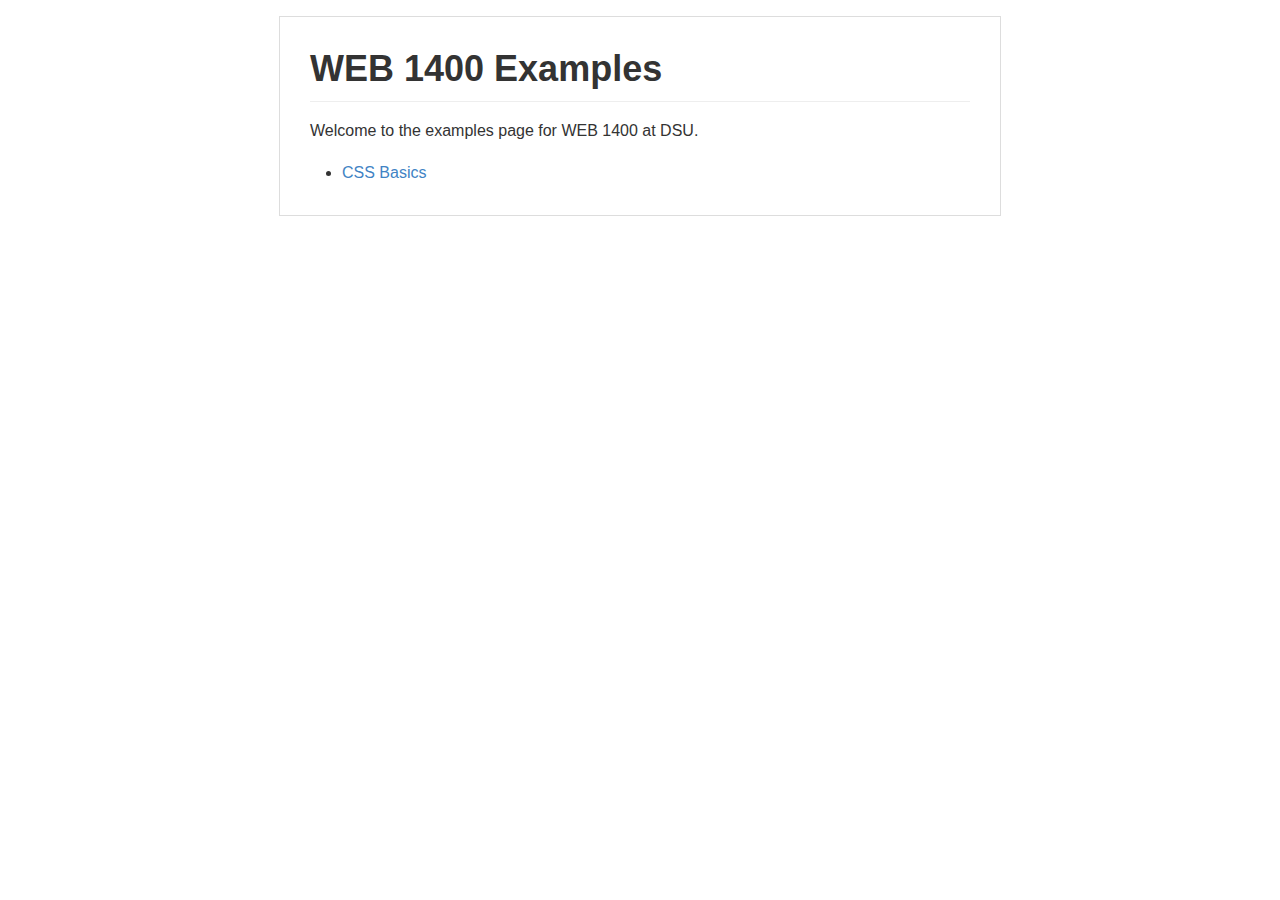
==== index.html @ f3899d96 "index update" ====
<!DOCTYPE html>
<!-- saved from url=(0064)file:///var/folders/w8/mfgwnpvn1cd3zd68_clyk6xm0000gn/T/971.html -->
<html><head><meta http-equiv="Content-Type" content="text/html; charset=UTF-8"><meta charset="utf-8"><style>body {
  width: 45em;
  border: 1px solid #ddd;
  outline: 1300px solid #fff;
  margin: 16px auto;
}

body .markdown-body
{
  padding: 30px;
}

@font-face {
  font-family: fontawesome-mini;
  src: url([data-uri]) format('woff');
}

@font-face {
  font-family: octicons-anchor;
  src: url([data-uri]) format('woff');
}

.markdown-body {
  font-family: sans-serif;
  -ms-text-size-adjust: 100%;
  -webkit-text-size-adjust: 100%;
  color: #333333;
  overflow: hidden;
  font-family: "Helvetica Neue", Helvetica, "Segoe UI", Arial, freesans, sans-serif;
  font-size: 16px;
  line-height: 1.6;
  word-wrap: break-word;
}

.markdown-body a {
  background: transparent;
}

.markdown-body a:active,
.markdown-body a:hover {
  outline: 0;
}

.markdown-body b,
.markdown-body strong {
  font-weight: bold;
}

.markdown-body mark {
  background: #ff0;
  color: #000;
  font-style: italic;
  font-weight: bold;
}

.markdown-body sub,
.markdown-body sup {
  font-size: 75%;
  line-height: 0;
  position: relative;
  vertical-align: baseline;
}
.markdown-body sup {
  top: -0.5em;
}
.markdown-body sub {
  bottom: -0.25em;
}

.markdown-body h1 {
  font-size: 2em;
  margin: 0.67em 0;
}

.markdown-body img {
  border: 0;
}

.markdown-body hr {
  -moz-box-sizing: content-box;
  box-sizing: content-box;
  height: 0;
}

.markdown-body pre {
  overflow: auto;
}

.markdown-body code,
.markdown-body kbd,
.markdown-body pre,
.markdown-body samp {
  font-family: monospace, monospace;
  font-size: 1em;
}

.markdown-body input {
  color: inherit;
  font: inherit;
  margin: 0;
}

.markdown-body html input[disabled] {
  cursor: default;
}

.markdown-body input {
  line-height: normal;
}

.markdown-body input[type="checkbox"] {
  box-sizing: border-box;
  padding: 0;
}

.markdown-body table {
  border-collapse: collapse;
  border-spacing: 0;
}

.markdown-body td,
.markdown-body th {
  padding: 0;
}

.markdown-body .codehilitetable {
  border: 0;
  border-spacing: 0;
}

.markdown-body .codehilitetable tr {
  border: 0;
}

.markdown-body .codehilitetable pre,
.markdown-body .codehilitetable div.codehilite {
  margin: 0;
}

.markdown-body .linenos,
.markdown-body .code,
.markdown-body .codehilitetable td {
  border: 0;
  padding: 0;
}

.markdown-body td:not(.linenos) .linenodiv {
  padding: 0 !important;
}

.markdown-body .code {
  width: 100%;
}

.markdown-body .linenos div pre,
.markdown-body .linenodiv pre,
.markdown-body .linenodiv {
  border: 0;
  -webkit-border-radius: 0;
  -moz-border-radius: 0;
  border-radius: 0;
  -webkit-border-top-left-radius: 3px;
  -webkit-border-bottom-left-radius: 3px;
  -moz-border-radius-topleft: 3px;
  -moz-border-radius-bottomleft: 3px;
  border-top-left-radius: 3px;
  border-bottom-left-radius: 3px;
}

.markdown-body .code div pre,
.markdown-body .code div {
  border: 0;
  -webkit-border-radius: 0;
  -moz-border-radius: 0;
  border-radius: 0;
  -webkit-border-top-right-radius: 3px;
  -webkit-border-bottom-right-radius: 3px;
  -moz-border-radius-topright: 3px;
  -moz-border-radius-bottomright: 3px;
  border-top-right-radius: 3px;
  border-bottom-right-radius: 3px;
}

.markdown-body * {
  -moz-box-sizing: border-box;
  box-sizing: border-box;
}

.markdown-body input {
  font: 13px Helvetica, arial, freesans, clean, sans-serif, "Segoe UI Emoji", "Segoe UI Symbol";
  line-height: 1.4;
}

.markdown-body a {
  color: #4183c4;
  text-decoration: none;
}

.markdown-body a:hover,
.markdown-body a:focus,
.markdown-body a:active {
  text-decoration: underline;
}

.markdown-body hr {
  height: 0;
  margin: 15px 0;
  overflow: hidden;
  background: transparent;
  border: 0;
  border-bottom: 1px solid #ddd;
}

.markdown-body hr:before,
.markdown-body hr:after {
  display: table;
  content: " ";
}

.markdown-body hr:after {
  clear: both;
}

.markdown-body h1,
.markdown-body h2,
.markdown-body h3,
.markdown-body h4,
.markdown-body h5,
.markdown-body h6 {
  margin-top: 15px;
  margin-bottom: 15px;
  line-height: 1.1;
}

.markdown-body h1 {
  font-size: 30px;
}

.markdown-body h2 {
  font-size: 21px;
}

.markdown-body h3 {
  font-size: 16px;
}

.markdown-body h4 {
  font-size: 14px;
}

.markdown-body h5 {
  font-size: 12px;
}

.markdown-body h6 {
  font-size: 11px;
}

.markdown-body blockquote {
  margin: 0;
}

.markdown-body ul,
.markdown-body ol {
  padding: 0;
  margin-top: 0;
  margin-bottom: 0;
}

.markdown-body ol ol,
.markdown-body ul ol {
  list-style-type: lower-roman;
}

.markdown-body ul ul ol,
.markdown-body ul ol ol,
.markdown-body ol ul ol,
.markdown-body ol ol ol {
  list-style-type: lower-alpha;
}

.markdown-body dd {
  margin-left: 0;
}

.markdown-body code,
.markdown-body pre,
.markdown-body samp {
  font-family: Consolas, "Liberation Mono", Menlo, Courier, monospace;
  font-size: 12px;
}

.markdown-body pre {
  margin-top: 0;
  margin-bottom: 0;
}

.markdown-body kbd {
  background-color: #e7e7e7;
  background-image: -moz-linear-gradient(#fefefe, #e7e7e7);
  background-image: -webkit-linear-gradient(#fefefe, #e7e7e7);
  background-image: linear-gradient(#fefefe, #e7e7e7);
  background-repeat: repeat-x;
  border-radius: 2px;
  border: 1px solid #cfcfcf;
  color: #000;
  padding: 3px 5px;
  line-height: 10px;
  font: 11px Consolas, "Liberation Mono", Menlo, Courier, monospace;
  display: inline-block;
}

.markdown-body>*:first-child {
  margin-top: 0 !important;
}

.markdown-body>*:last-child {
  margin-bottom: 0 !important;
}

.markdown-body .headeranchor-link {
  position: absolute;
  top: 0;
  bottom: 0;
  left: 0;
  display: block;
  padding-right: 6px;
  padding-left: 30px;
  margin-left: -30px;
}

.markdown-body .headeranchor-link:focus {
  outline: none;
}

.markdown-body h1,
.markdown-body h2,
.markdown-body h3,
.markdown-body h4,
.markdown-body h5,
.markdown-body h6 {
  position: relative;
  margin-top: 1em;
  margin-bottom: 16px;
  font-weight: bold;
  line-height: 1.4;
}

.markdown-body h1 .headeranchor,
.markdown-body h2 .headeranchor,
.markdown-body h3 .headeranchor,
.markdown-body h4 .headeranchor,
.markdown-body h5 .headeranchor,
.markdown-body h6 .headeranchor {
  display: none;
  color: #000;
  vertical-align: middle;
}

.markdown-body h1:hover .headeranchor-link,
.markdown-body h2:hover .headeranchor-link,
.markdown-body h3:hover .headeranchor-link,
.markdown-body h4:hover .headeranchor-link,
.markdown-body h5:hover .headeranchor-link,
.markdown-body h6:hover .headeranchor-link {
  height: 1em;
  padding-left: 8px;
  margin-left: -30px;
  line-height: 1;
  text-decoration: none;
}

.markdown-body h1:hover .headeranchor-link .headeranchor,
.markdown-body h2:hover .headeranchor-link .headeranchor,
.markdown-body h3:hover .headeranchor-link .headeranchor,
.markdown-body h4:hover .headeranchor-link .headeranchor,
.markdown-body h5:hover .headeranchor-link .headeranchor,
.markdown-body h6:hover .headeranchor-link .headeranchor {
  display: inline-block;
}

.markdown-body h1 {
  padding-bottom: 0.3em;
  font-size: 2.25em;
  line-height: 1.2;
  border-bottom: 1px solid #eee;
}

.markdown-body h2 {
  padding-bottom: 0.3em;
  font-size: 1.75em;
  line-height: 1.225;
  border-bottom: 1px solid #eee;
}

.markdown-body h3 {
  font-size: 1.5em;
  line-height: 1.43;
}

.markdown-body h4 {
  font-size: 1.25em;
}

.markdown-body h5 {
  font-size: 1em;
}

.markdown-body h6 {
  font-size: 1em;
  color: #777;
}

.markdown-body p,
.markdown-body blockquote,
.markdown-body ul,
.markdown-body ol,
.markdown-body dl,
.markdown-body table,
.markdown-body pre,
.markdown-body .admonition {
  margin-top: 0;
  margin-bottom: 16px;
}

.markdown-body hr {
  height: 4px;
  padding: 0;
  margin: 16px 0;
  background-color: #e7e7e7;
  border: 0 none;
}

.markdown-body ul,
.markdown-body ol {
  padding-left: 2em;
}

.markdown-body ul ul,
.markdown-body ul ol,
.markdown-body ol ol,
.markdown-body ol ul {
  margin-top: 0;
  margin-bottom: 0;
}

.markdown-body li>p {
  margin-top: 16px;
}

.markdown-body dl {
  padding: 0;
}

.markdown-body dl dt {
  padding: 0;
  margin-top: 16px;
  font-size: 1em;
  font-style: italic;
  font-weight: bold;
}

.markdown-body dl dd {
  padding: 0 16px;
  margin-bottom: 16px;
}

.markdown-body blockquote {
  padding: 0 15px;
  color: #777;
  border-left: 4px solid #ddd;
}

.markdown-body blockquote>:first-child {
  margin-top: 0;
}

.markdown-body blockquote>:last-child {
  margin-bottom: 0;
}

.markdown-body table {
  display: block;
  width: 100%;
  overflow: auto;
  word-break: normal;
  word-break: keep-all;
}

.markdown-body table th {
  font-weight: bold;
}

.markdown-body table th,
.markdown-body table td {
  padding: 6px 13px;
  border: 1px solid #ddd;
}

.markdown-body table tr {
  background-color: #fff;
  border-top: 1px solid #ccc;
}

.markdown-body table tr:nth-child(2n) {
  background-color: #f8f8f8;
}

.markdown-body img {
  max-width: 100%;
  -moz-box-sizing: border-box;
  box-sizing: border-box;
}

.markdown-body code,
.markdown-body samp {
  padding: 0;
  padding-top: 0.2em;
  padding-bottom: 0.2em;
  margin: 0;
  font-size: 85%;
  background-color: rgba(0,0,0,0.04);
  border-radius: 3px;
}

.markdown-body code:before,
.markdown-body code:after {
  letter-spacing: -0.2em;
  content: "\00a0";
}

.markdown-body pre>code {
  padding: 0;
  margin: 0;
  font-size: 100%;
  word-break: normal;
  white-space: pre;
  background: transparent;
  border: 0;
}

.markdown-body .codehilite {
  margin-bottom: 16px;
}

.markdown-body .codehilite pre,
.markdown-body pre {
  padding: 16px;
  overflow: auto;
  font-size: 85%;
  line-height: 1.45;
  background-color: #f7f7f7;
  border-radius: 3px;
}

.markdown-body .codehilite pre {
  margin-bottom: 0;
  word-break: normal;
}

.markdown-body pre {
  word-wrap: normal;
}

.markdown-body pre code {
  display: inline;
  max-width: initial;
  padding: 0;
  margin: 0;
  overflow: initial;
  line-height: inherit;
  word-wrap: normal;
  background-color: transparent;
  border: 0;
}

.markdown-body pre code:before,
.markdown-body pre code:after {
  content: normal;
}

/* Admonition */
.markdown-body .admonition {
  -webkit-border-radius: 3px;
  -moz-border-radius: 3px;
  position: relative;
  border-radius: 3px;
  border: 1px solid #e0e0e0;
  border-left: 6px solid #333;
  padding: 10px 10px 10px 30px;
}

.markdown-body .admonition table {
  color: #333;
}

.markdown-body .admonition p {
  padding: 0;
}

.markdown-body .admonition-title {
  font-weight: bold;
  margin: 0;
}

.markdown-body .admonition>.admonition-title {
  color: #333;
}

.markdown-body .attention>.admonition-title {
  color: #a6d796;
}

.markdown-body .caution>.admonition-title {
  color: #d7a796;
}

.markdown-body .hint>.admonition-title {
  color: #96c6d7;
}

.markdown-body .danger>.admonition-title {
  color: #c25f77;
}

.markdown-body .question>.admonition-title {
  color: #96a6d7;
}

.markdown-body .note>.admonition-title {
  color: #d7c896;
}

.markdown-body .admonition:before,
.markdown-body .attention:before,
.markdown-body .caution:before,
.markdown-body .hint:before,
.markdown-body .danger:before,
.markdown-body .question:before,
.markdown-body .note:before {
  font: normal normal 16px fontawesome-mini;
  -moz-osx-font-smoothing: grayscale;
  -webkit-user-select: none;
  -moz-user-select: none;
  -ms-user-select: none;
  user-select: none;
  line-height: 1.5;
  color: #333;
  position: absolute;
  left: 0;
  top: 0;
  padding-top: 10px;
  padding-left: 10px;
}

.markdown-body .admonition:before {
  content: "\f056\00a0";
  color: 333;
}

.markdown-body .attention:before {
  content: "\f058\00a0";
  color: #a6d796;
}

.markdown-body .caution:before {
  content: "\f06a\00a0";
  color: #d7a796;
}

.markdown-body .hint:before {
  content: "\f05a\00a0";
  color: #96c6d7;
}

.markdown-body .danger:before {
  content: "\f057\00a0";
  color: #c25f77;
}

.markdown-body .question:before {
  content: "\f059\00a0";
  color: #96a6d7;
}

.markdown-body .note:before {
  content: "\f040\00a0";
  color: #d7c896;
}

.markdown-body .admonition::after {
  content: normal;
}

.markdown-body .attention {
  border-left: 6px solid #a6d796;
}

.markdown-body .caution {
  border-left: 6px solid #d7a796;
}

.markdown-body .hint {
  border-left: 6px solid #96c6d7;
}

.markdown-body .danger {
  border-left: 6px solid #c25f77;
}

.markdown-body .question {
  border-left: 6px solid #96a6d7;
}

.markdown-body .note {
  border-left: 6px solid #d7c896;
}

.markdown-body .admonition>*:first-child {
  margin-top: 0 !important;
}

.markdown-body .admonition>*:last-child {
  margin-bottom: 0 !important;
}

/* progress bar*/
.markdown-body .progress {
  display: block;
  width: 300px;
  margin: 10px 0;
  height: 24px;
  -webkit-border-radius: 3px;
  -moz-border-radius: 3px;
  border-radius: 3px;
  background-color: #ededed;
  position: relative;
  box-shadow: inset -1px 1px 3px rgba(0, 0, 0, .1);
}

.markdown-body .progress-label {
  position: absolute;
  text-align: center;
  font-weight: bold;
  width: 100%; margin: 0;
  line-height: 24px;
  color: #333;
  text-shadow: 1px 1px 0 #fefefe, -1px -1px 0 #fefefe, -1px 1px 0 #fefefe, 1px -1px 0 #fefefe, 0 1px 0 #fefefe, 0 -1px 0 #fefefe, 1px 0 0 #fefefe, -1px 0 0 #fefefe, 1px 1px 2px #000;
  -webkit-font-smoothing: antialiased !important;
  white-space: nowrap;
  overflow: hidden;
}

.markdown-body .progress-bar {
  height: 24px;
  float: left;
  -webkit-border-radius: 3px;
  -moz-border-radius: 3px;
  border-radius: 3px;
  background-color: #96c6d7;
  box-shadow: inset 0 1px 0 rgba(255, 255, 255, .5), inset 0 -1px 0 rgba(0, 0, 0, .1);
  background-size: 30px 30px;
  background-image: -webkit-linear-gradient(
    135deg, rgba(255, 255, 255, .4) 27%,
    transparent 27%,
    transparent 52%, rgba(255, 255, 255, .4) 52%,
    rgba(255, 255, 255, .4) 77%,
    transparent 77%, transparent
  );
  background-image: -moz-linear-gradient(
    135deg,
    rgba(255, 255, 255, .4) 27%, transparent 27%,
    transparent 52%, rgba(255, 255, 255, .4) 52%,
    rgba(255, 255, 255, .4) 77%, transparent 77%,
    transparent
  );
  background-image: -ms-linear-gradient(
    135deg,
    rgba(255, 255, 255, .4) 27%, transparent 27%,
    transparent 52%, rgba(255, 255, 255, .4) 52%,
    rgba(255, 255, 255, .4) 77%, transparent 77%,
    transparent
  );
  background-image: -o-linear-gradient(
    135deg,
    rgba(255, 255, 255, .4) 27%, transparent 27%,
    transparent 52%, rgba(255, 255, 255, .4) 52%,
    rgba(255, 255, 255, .4) 77%, transparent 77%,
    transparent
  );
  background-image: linear-gradient(
    135deg,
    rgba(255, 255, 255, .4) 27%, transparent 27%,
    transparent 52%, rgba(255, 255, 255, .4) 52%,
    rgba(255, 255, 255, .4) 77%, transparent 77%,
    transparent
  );
}

.markdown-body .progress-100plus .progress-bar {
  background-color: #a6d796;
}

.markdown-body .progress-80plus .progress-bar {
  background-color: #c6d796;
}

.markdown-body .progress-60plus .progress-bar {
  background-color: #d7c896;
}

.markdown-body .progress-40plus .progress-bar {
  background-color: #d7a796;
}

.markdown-body .progress-20plus .progress-bar {
  background-color: #d796a6;
}

.markdown-body .progress-0plus .progress-bar {
  background-color: #c25f77;
}

.markdown-body .candystripe-animate .progress-bar{
  -webkit-animation: animate-stripes 3s linear infinite;
  -moz-animation: animate-stripes 3s linear infinite;
  animation: animate-stripes 3s linear infinite;
}

@-webkit-keyframes animate-stripes {
  0% {
    background-position: 0 0;
  }

  100% {
    background-position: 60px 0;
  }
}

@-moz-keyframes animate-stripes {
  0% {
    background-position: 0 0;
  }

  100% {
    background-position: 60px 0;
  }
}

@keyframes animate-stripes {
  0% {
    background-position: 0 0;
  }

  100% {
    background-position: 60px 0;
  }
}

.markdown-body .gloss .progress-bar {
  box-shadow:
    inset 0 4px 12px rgba(255, 255, 255, .7),
    inset 0 -12px 0 rgba(0, 0, 0, .05);
}

/* Multimarkdown Critic Blocks */
.markdown-body .critic_mark {
  background: #ff0;
}

.markdown-body .critic_delete {
  color: #c82829;
  text-decoration: line-through;
}

.markdown-body .critic_insert {
  color: #718c00 ;
  text-decoration: underline;
}

.markdown-body .critic_comment {
  color: #8e908c;
  font-style: italic;
}

.markdown-body .headeranchor {
  font: normal normal 16px octicons-anchor;
  line-height: 1;
  display: inline-block;
  text-decoration: none;
  -webkit-font-smoothing: antialiased;
  -moz-osx-font-smoothing: grayscale;
  -webkit-user-select: none;
  -moz-user-select: none;
  -ms-user-select: none;
  user-select: none;
}

.headeranchor:before {
  content: '\f05c';
}

.markdown-body .task-list-item {
  list-style-type: none;
}

.markdown-body .task-list-item+.task-list-item {
  margin-top: 3px;
}

.markdown-body .task-list-item input {
  margin: 0 4px 0.25em -20px;
  vertical-align: middle;
}

/* Media */
@media only screen and (min-width: 480px) {
  .markdown-body {
    font-size:14px;
  }
}

@media only screen and (min-width: 768px) {
  .markdown-body {
    font-size:16px;
  }
}

@media print {
  .markdown-body * {
    background: transparent !important;
    color: black !important;
    filter:none !important;
    -ms-filter: none !important;
  }

  .markdown-body {
    font-size:12pt;
    max-width:100%;
    outline:none;
    border: 0;
  }

  .markdown-body a,
  .markdown-body a:visited {
    text-decoration: underline;
  }

  .markdown-body .headeranchor-link {
    display: none;
  }

  .markdown-body a[href]:after {
    content: " (" attr(href) ")";
  }

  .markdown-body abbr[title]:after {
    content: " (" attr(title) ")";
  }

  .markdown-body .ir a:after,
  .markdown-body a[href^="javascript:"]:after,
  .markdown-body a[href^="#"]:after {
    content: "";
  }

  .markdown-body pre {
    white-space: pre;
    white-space: pre-wrap;
    word-wrap: break-word;
  }

  .markdown-body pre,
  .markdown-body blockquote {
    border: 1px solid #999;
    padding-right: 1em;
    page-break-inside: avoid;
  }

  .markdown-body .progress,
  .markdown-body .progress-bar {
    -moz-box-shadow: none;
    -webkit-box-shadow: none;
    box-shadow: none;
  }

  .markdown-body .progress {
    border: 1px solid #ddd;
  }

  .markdown-body .progress-bar {
    height: 22px;
    border-right: 1px solid #ddd;
  }

  .markdown-body tr,
  .markdown-body img {
    page-break-inside: avoid;
  }

  .markdown-body img {
    max-width: 100% !important;
  }

  .markdown-body p,
  .markdown-body h2,
  .markdown-body h3 {
    orphans: 3;
    widows: 3;
  }

  .markdown-body h2,
  .markdown-body h3 {
    page-break-after: avoid;
  }
}
</style>
<title>index</title><style type="text/css">.MathJax_Hover_Frame {border-radius: .25em; -webkit-border-radius: .25em; -moz-border-radius: .25em; -khtml-border-radius: .25em; box-shadow: 0px 0px 15px #83A; -webkit-box-shadow: 0px 0px 15px #83A; -moz-box-shadow: 0px 0px 15px #83A; -khtml-box-shadow: 0px 0px 15px #83A; border: 1px solid #A6D ! important; display: inline-block; position: absolute}
.MathJax_Menu_Button .MathJax_Hover_Arrow {position: absolute; cursor: pointer; display: inline-block; border: 2px solid #AAA; border-radius: 4px; -webkit-border-radius: 4px; -moz-border-radius: 4px; -khtml-border-radius: 4px; font-family: 'Courier New',Courier; font-size: 9px; color: #F0F0F0}
.MathJax_Menu_Button .MathJax_Hover_Arrow span {display: block; background-color: #AAA; border: 1px solid; border-radius: 3px; line-height: 0; padding: 4px}
.MathJax_Hover_Arrow:hover {color: white!important; border: 2px solid #CCC!important}
.MathJax_Hover_Arrow:hover span {background-color: #CCC!important}
</style><style type="text/css">#MathJax_About {position: fixed; left: 50%; width: auto; text-align: center; border: 3px outset; padding: 1em 2em; background-color: #DDDDDD; color: black; cursor: default; font-family: message-box; font-size: 120%; font-style: normal; text-indent: 0; text-transform: none; line-height: normal; letter-spacing: normal; word-spacing: normal; word-wrap: normal; white-space: nowrap; float: none; z-index: 201; border-radius: 15px; -webkit-border-radius: 15px; -moz-border-radius: 15px; -khtml-border-radius: 15px; box-shadow: 0px 10px 20px #808080; -webkit-box-shadow: 0px 10px 20px #808080; -moz-box-shadow: 0px 10px 20px #808080; -khtml-box-shadow: 0px 10px 20px #808080; filter: progid:DXImageTransform.Microsoft.dropshadow(OffX=2, OffY=2, Color='gray', Positive='true')}
#MathJax_About.MathJax_MousePost {outline: none}
.MathJax_Menu {position: absolute; background-color: white; color: black; width: auto; padding: 5px 0px; border: 1px solid #CCCCCC; margin: 0; cursor: default; font: menu; text-align: left; text-indent: 0; text-transform: none; line-height: normal; letter-spacing: normal; word-spacing: normal; word-wrap: normal; white-space: nowrap; float: none; z-index: 201; border-radius: 5px; -webkit-border-radius: 5px; -moz-border-radius: 5px; -khtml-border-radius: 5px; box-shadow: 0px 10px 20px #808080; -webkit-box-shadow: 0px 10px 20px #808080; -moz-box-shadow: 0px 10px 20px #808080; -khtml-box-shadow: 0px 10px 20px #808080; filter: progid:DXImageTransform.Microsoft.dropshadow(OffX=2, OffY=2, Color='gray', Positive='true')}
.MathJax_MenuItem {padding: 1px 2em; background: transparent}
.MathJax_MenuArrow {position: absolute; right: .5em; padding-top: .25em; color: #666666; font-size: .75em}
.MathJax_MenuActive .MathJax_MenuArrow {color: white}
.MathJax_MenuArrow.RTL {left: .5em; right: auto}
.MathJax_MenuCheck {position: absolute; left: .7em}
.MathJax_MenuCheck.RTL {right: .7em; left: auto}
.MathJax_MenuRadioCheck {position: absolute; left: .7em}
.MathJax_MenuRadioCheck.RTL {right: .7em; left: auto}
.MathJax_MenuLabel {padding: 1px 2em 3px 1.33em; font-style: italic}
.MathJax_MenuRule {border-top: 1px solid #DDDDDD; margin: 4px 3px}
.MathJax_MenuDisabled {color: GrayText}
.MathJax_MenuActive {background-color: #606872; color: white}
.MathJax_MenuDisabled:focus, .MathJax_MenuLabel:focus {background-color: #E8E8E8}
.MathJax_ContextMenu:focus {outline: none}
.MathJax_ContextMenu .MathJax_MenuItem:focus {outline: none}
#MathJax_AboutClose {top: .2em; right: .2em}
.MathJax_Menu .MathJax_MenuClose {top: -10px; left: -10px}
.MathJax_MenuClose {position: absolute; cursor: pointer; display: inline-block; border: 2px solid #AAA; border-radius: 18px; -webkit-border-radius: 18px; -moz-border-radius: 18px; -khtml-border-radius: 18px; font-family: 'Courier New',Courier; font-size: 24px; color: #F0F0F0}
.MathJax_MenuClose span {display: block; background-color: #AAA; border: 1.5px solid; border-radius: 18px; -webkit-border-radius: 18px; -moz-border-radius: 18px; -khtml-border-radius: 18px; line-height: 0; padding: 8px 0 6px}
.MathJax_MenuClose:hover {color: white!important; border: 2px solid #CCC!important}
.MathJax_MenuClose:hover span {background-color: #CCC!important}
.MathJax_MenuClose:hover:focus {outline: none}
</style><style type="text/css">.MathJax_Preview .MJXf-math {color: inherit!important}
</style><style type="text/css">.MJX_Assistive_MathML {position: absolute!important; top: 0; left: 0; clip: rect(1px, 1px, 1px, 1px); padding: 1px 0 0 0!important; border: 0!important; height: 1px!important; width: 1px!important; overflow: hidden!important; display: block!important}
.MJX_Assistive_MathML.MJX_Assistive_MathML_Block {width: 100%!important}
</style><style type="text/css">#MathJax_Zoom {position: absolute; background-color: #F0F0F0; overflow: auto; display: block; z-index: 301; padding: .5em; border: 1px solid black; margin: 0; font-weight: normal; font-style: normal; text-align: left; text-indent: 0; text-transform: none; line-height: normal; letter-spacing: normal; word-spacing: normal; word-wrap: normal; white-space: nowrap; float: none; -webkit-box-sizing: content-box; -moz-box-sizing: content-box; box-sizing: content-box; box-shadow: 5px 5px 15px #AAAAAA; -webkit-box-shadow: 5px 5px 15px #AAAAAA; -moz-box-shadow: 5px 5px 15px #AAAAAA; -khtml-box-shadow: 5px 5px 15px #AAAAAA; filter: progid:DXImageTransform.Microsoft.dropshadow(OffX=2, OffY=2, Color='gray', Positive='true')}
#MathJax_ZoomOverlay {position: absolute; left: 0; top: 0; z-index: 300; display: inline-block; width: 100%; height: 100%; border: 0; padding: 0; margin: 0; background-color: white; opacity: 0; filter: alpha(opacity=0)}
#MathJax_ZoomFrame {position: relative; display: inline-block; height: 0; width: 0}
#MathJax_ZoomEventTrap {position: absolute; left: 0; top: 0; z-index: 302; display: inline-block; border: 0; padding: 0; margin: 0; background-color: white; opacity: 0; filter: alpha(opacity=0)}
</style><style type="text/css">.MathJax_Preview {color: #888}
#MathJax_Message {position: fixed; left: 1em; bottom: 1.5em; background-color: #E6E6E6; border: 1px solid #959595; margin: 0px; padding: 2px 8px; z-index: 102; color: black; font-size: 80%; width: auto; white-space: nowrap}
#MathJax_MSIE_Frame {position: absolute; top: 0; left: 0; width: 0px; z-index: 101; border: 0px; margin: 0px; padding: 0px}
.MathJax_Error {color: #CC0000; font-style: italic}
</style><style type="text/css">.MJXp-script {font-size: .8em}
.MJXp-right {-webkit-transform-origin: right; -moz-transform-origin: right; -ms-transform-origin: right; -o-transform-origin: right; transform-origin: right}
.MJXp-bold {font-weight: bold}
.MJXp-italic {font-style: italic}
.MJXp-scr {font-family: MathJax_Script,'Times New Roman',Times,STIXGeneral,serif}
.MJXp-frak {font-family: MathJax_Fraktur,'Times New Roman',Times,STIXGeneral,serif}
.MJXp-sf {font-family: MathJax_SansSerif,'Times New Roman',Times,STIXGeneral,serif}
.MJXp-cal {font-family: MathJax_Caligraphic,'Times New Roman',Times,STIXGeneral,serif}
.MJXp-mono {font-family: MathJax_Typewriter,'Times New Roman',Times,STIXGeneral,serif}
.MJXp-largeop {font-size: 150%}
.MJXp-largeop.MJXp-int {vertical-align: -.2em}
.MJXp-math {display: inline-block; line-height: 1.2; text-indent: 0; font-family: 'Times New Roman',Times,STIXGeneral,serif; white-space: nowrap; border-collapse: collapse}
.MJXp-display {display: block; text-align: center; margin: 1em 0}
.MJXp-math span {display: inline-block}
.MJXp-box {display: block!important; text-align: center}
.MJXp-box:after {content: " "}
.MJXp-rule {display: block!important; margin-top: .1em}
.MJXp-char {display: block!important}
.MJXp-mo {margin: 0 .15em}
.MJXp-mfrac {margin: 0 .125em; vertical-align: .25em}
.MJXp-denom {display: inline-table!important; width: 100%}
.MJXp-denom > * {display: table-row!important}
.MJXp-surd {vertical-align: top}
.MJXp-surd > * {display: block!important}
.MJXp-script-box > *  {display: table!important; height: 50%}
.MJXp-script-box > * > * {display: table-cell!important; vertical-align: top}
.MJXp-script-box > *:last-child > * {vertical-align: bottom}
.MJXp-script-box > * > * > * {display: block!important}
.MJXp-mphantom {visibility: hidden}
.MJXp-munderover {display: inline-table!important}
.MJXp-over {display: inline-block!important; text-align: center}
.MJXp-over > * {display: block!important}
.MJXp-munderover > * {display: table-row!important}
.MJXp-mtable {vertical-align: .25em; margin: 0 .125em}
.MJXp-mtable > * {display: inline-table!important; vertical-align: middle}
.MJXp-mtr {display: table-row!important}
.MJXp-mtd {display: table-cell!important; text-align: center; padding: .5em 0 0 .5em}
.MJXp-mtr > .MJXp-mtd:first-child {padding-left: 0}
.MJXp-mtr:first-child > .MJXp-mtd {padding-top: 0}
.MJXp-mlabeledtr {display: table-row!important}
.MJXp-mlabeledtr > .MJXp-mtd:first-child {padding-left: 0}
.MJXp-mlabeledtr:first-child > .MJXp-mtd {padding-top: 0}
.MJXp-merror {background-color: #FFFF88; color: #CC0000; border: 1px solid #CC0000; padding: 1px 3px; font-style: normal; font-size: 90%}
.MJXp-scale0 {-webkit-transform: scaleX(.0); -moz-transform: scaleX(.0); -ms-transform: scaleX(.0); -o-transform: scaleX(.0); transform: scaleX(.0)}
.MJXp-scale1 {-webkit-transform: scaleX(.1); -moz-transform: scaleX(.1); -ms-transform: scaleX(.1); -o-transform: scaleX(.1); transform: scaleX(.1)}
.MJXp-scale2 {-webkit-transform: scaleX(.2); -moz-transform: scaleX(.2); -ms-transform: scaleX(.2); -o-transform: scaleX(.2); transform: scaleX(.2)}
.MJXp-scale3 {-webkit-transform: scaleX(.3); -moz-transform: scaleX(.3); -ms-transform: scaleX(.3); -o-transform: scaleX(.3); transform: scaleX(.3)}
.MJXp-scale4 {-webkit-transform: scaleX(.4); -moz-transform: scaleX(.4); -ms-transform: scaleX(.4); -o-transform: scaleX(.4); transform: scaleX(.4)}
.MJXp-scale5 {-webkit-transform: scaleX(.5); -moz-transform: scaleX(.5); -ms-transform: scaleX(.5); -o-transform: scaleX(.5); transform: scaleX(.5)}
.MJXp-scale6 {-webkit-transform: scaleX(.6); -moz-transform: scaleX(.6); -ms-transform: scaleX(.6); -o-transform: scaleX(.6); transform: scaleX(.6)}
.MJXp-scale7 {-webkit-transform: scaleX(.7); -moz-transform: scaleX(.7); -ms-transform: scaleX(.7); -o-transform: scaleX(.7); transform: scaleX(.7)}
.MJXp-scale8 {-webkit-transform: scaleX(.8); -moz-transform: scaleX(.8); -ms-transform: scaleX(.8); -o-transform: scaleX(.8); transform: scaleX(.8)}
.MJXp-scale9 {-webkit-transform: scaleX(.9); -moz-transform: scaleX(.9); -ms-transform: scaleX(.9); -o-transform: scaleX(.9); transform: scaleX(.9)}
.MathJax_PHTML .noError {vertical-align: ; font-size: 90%; text-align: left; color: black; padding: 1px 3px; border: 1px solid}
</style></head>
<body>
 <article class="markdown-body">

  <h1 id="web-1400-examples">
    <a name="user-content-web-1400-examples" href="index.html" class="headeranchor-link" aria-hidden="true">
      <span class="headeranchor"></span>
    </a>
    WEB 1400 Examples
  </h1>

  <p>Welcome to the examples page for WEB 1400 at DSU.</p>

  <ul>
    <li><a href="css-basics/index.html">CSS Basics</a></li>
  
  </ul>

  </article>
</body>
</html>
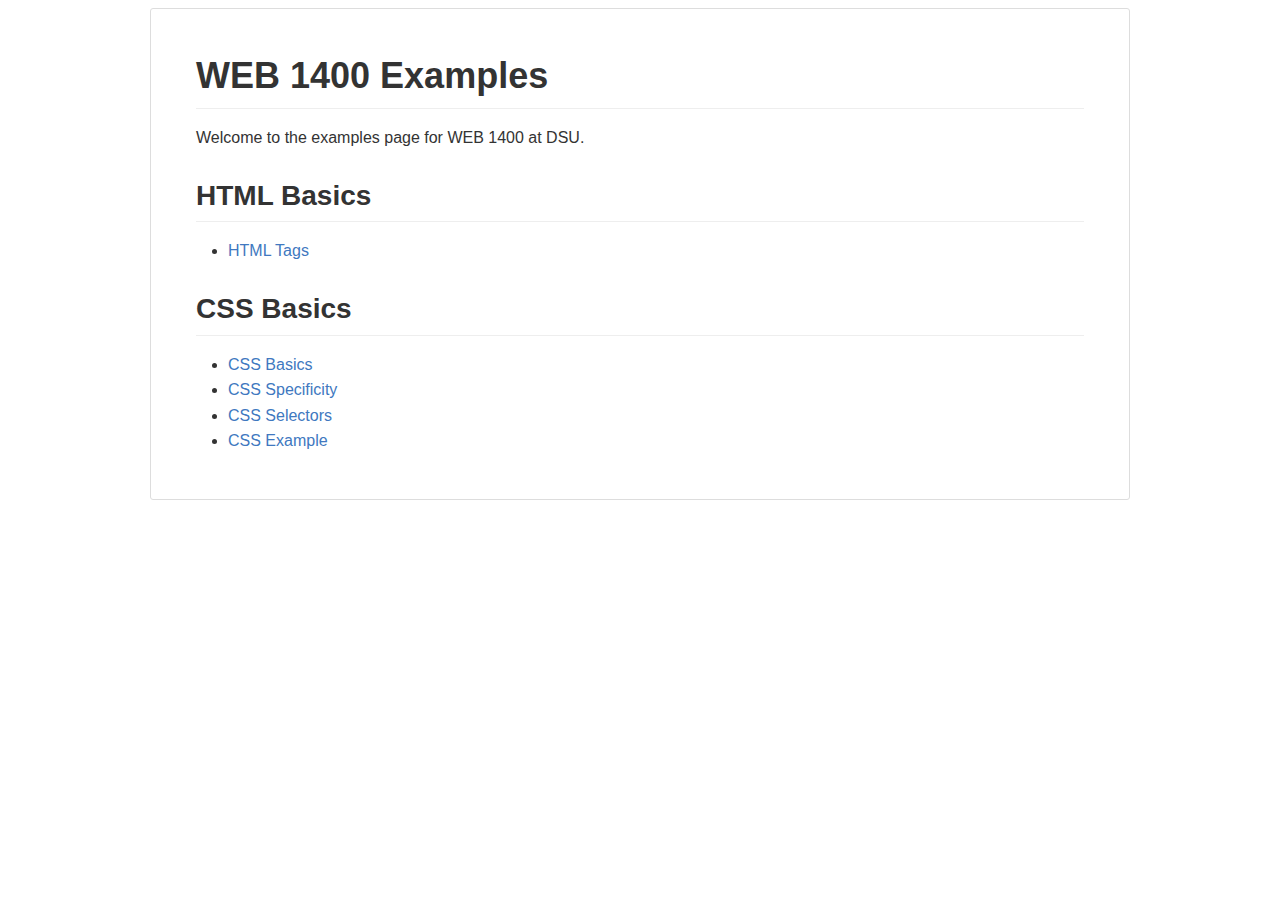
==== commit 38622c7a: "added css-example" ====
--- a/index.html
+++ b/index.html
@@ -1,41 +1,41 @@
-<!DOCTYPE html>
-<!-- saved from url=(0064)file:///var/folders/w8/mfgwnpvn1cd3zd68_clyk6xm0000gn/T/971.html -->
-<html><head><meta http-equiv="Content-Type" content="text/html; charset=UTF-8"><meta charset="utf-8"><style>body {
-  width: 45em;
-  border: 1px solid #ddd;
-  outline: 1300px solid #fff;
-  margin: 16px auto;
-}
-
-body .markdown-body
-{
-  padding: 30px;
-}
-
-@font-face {
-  font-family: fontawesome-mini;
-  src: url([data-uri]) format('woff');
-}
-
-@font-face {
+<!DOCTYPE html><html><head><meta charset="utf-8"><style>@font-face {
   font-family: octicons-anchor;
   src: url([data-uri]) format('woff');
 }
 
+* {
+    box-sizing: border-box;
+}
+
+body {
+    width: 980px;
+    margin-right: auto;
+    margin-left: auto;
+}
+
+body .markdown-body {
+    padding: 45px;
+    border: 1px solid #ddd;
+    border-radius: 3px;
+    word-wrap: break-word;
+}
+
+pre {
+    font: 12px Consolas, "Liberation Mono", Menlo, Courier, monospace;
+}
+
 .markdown-body {
-  font-family: sans-serif;
-  -ms-text-size-adjust: 100%;
   -webkit-text-size-adjust: 100%;
-  color: #333333;
-  overflow: hidden;
-  font-family: "Helvetica Neue", Helvetica, "Segoe UI", Arial, freesans, sans-serif;
+  text-size-adjust: 100%;
+  color: #333;
+  font-family: "Helvetica Neue", Helvetica, "Segoe UI", Arial, freesans, sans-serif, "Apple Color Emoji", "Segoe UI Emoji", "Segoe UI Symbol";
   font-size: 16px;
   line-height: 1.6;
   word-wrap: break-word;
 }
 
 .markdown-body a {
-  background: transparent;
+  background-color: transparent;
 }
 
 .markdown-body a:active,
@@ -43,30 +43,8 @@
   outline: 0;
 }
 
-.markdown-body b,
 .markdown-body strong {
   font-weight: bold;
-}
-
-.markdown-body mark {
-  background: #ff0;
-  color: #000;
-  font-style: italic;
-  font-weight: bold;
-}
-
-.markdown-body sub,
-.markdown-body sup {
-  font-size: 75%;
-  line-height: 0;
-  position: relative;
-  vertical-align: baseline;
-}
-.markdown-body sup {
-  top: -0.5em;
-}
-.markdown-body sub {
-  bottom: -0.25em;
 }
 
 .markdown-body h1 {
@@ -79,7 +57,6 @@
 }
 
 .markdown-body hr {
-  -moz-box-sizing: content-box;
   box-sizing: content-box;
   height: 0;
 }
@@ -90,8 +67,7 @@
 
 .markdown-body code,
 .markdown-body kbd,
-.markdown-body pre,
-.markdown-body samp {
+.markdown-body pre {
   font-family: monospace, monospace;
   font-size: 1em;
 }
@@ -125,81 +101,16 @@
   padding: 0;
 }
 
-.markdown-body .codehilitetable {
-  border: 0;
-  border-spacing: 0;
-}
-
-.markdown-body .codehilitetable tr {
-  border: 0;
-}
-
-.markdown-body .codehilitetable pre,
-.markdown-body .codehilitetable div.codehilite {
-  margin: 0;
-}
-
-.markdown-body .linenos,
-.markdown-body .code,
-.markdown-body .codehilitetable td {
-  border: 0;
-  padding: 0;
-}
-
-.markdown-body td:not(.linenos) .linenodiv {
-  padding: 0 !important;
-}
-
-.markdown-body .code {
-  width: 100%;
-}
-
-.markdown-body .linenos div pre,
-.markdown-body .linenodiv pre,
-.markdown-body .linenodiv {
-  border: 0;
-  -webkit-border-radius: 0;
-  -moz-border-radius: 0;
-  border-radius: 0;
-  -webkit-border-top-left-radius: 3px;
-  -webkit-border-bottom-left-radius: 3px;
-  -moz-border-radius-topleft: 3px;
-  -moz-border-radius-bottomleft: 3px;
-  border-top-left-radius: 3px;
-  border-bottom-left-radius: 3px;
-}
-
-.markdown-body .code div pre,
-.markdown-body .code div {
-  border: 0;
-  -webkit-border-radius: 0;
-  -moz-border-radius: 0;
-  border-radius: 0;
-  -webkit-border-top-right-radius: 3px;
-  -webkit-border-bottom-right-radius: 3px;
-  -moz-border-radius-topright: 3px;
-  -moz-border-radius-bottomright: 3px;
-  border-top-right-radius: 3px;
-  border-bottom-right-radius: 3px;
-}
-
-.markdown-body * {
-  -moz-box-sizing: border-box;
-  box-sizing: border-box;
-}
-
 .markdown-body input {
-  font: 13px Helvetica, arial, freesans, clean, sans-serif, "Segoe UI Emoji", "Segoe UI Symbol";
-  line-height: 1.4;
+  font: 13px / 1.4 Helvetica, arial, nimbussansl, liberationsans, freesans, clean, sans-serif, "Apple Color Emoji", "Segoe UI Emoji", "Segoe UI Symbol";
 }
 
 .markdown-body a {
-  color: #4183c4;
+  color: #4078c0;
   text-decoration: none;
 }
 
 .markdown-body a:hover,
-.markdown-body a:focus,
 .markdown-body a:active {
   text-decoration: underline;
 }
@@ -213,14 +124,15 @@
   border-bottom: 1px solid #ddd;
 }
 
-.markdown-body hr:before,
+.markdown-body hr:before {
+  display: table;
+  content: "";
+}
+
 .markdown-body hr:after {
   display: table;
-  content: " ";
-}
-
-.markdown-body hr:after {
   clear: both;
+  content: "";
 }
 
 .markdown-body h1,
@@ -285,9 +197,7 @@
   margin-left: 0;
 }
 
-.markdown-body code,
-.markdown-body pre,
-.markdown-body samp {
+.markdown-body code {
   font-family: Consolas, "Liberation Mono", Menlo, Courier, monospace;
   font-size: 12px;
 }
@@ -295,21 +205,39 @@
 .markdown-body pre {
   margin-top: 0;
   margin-bottom: 0;
-}
-
-.markdown-body kbd {
-  background-color: #e7e7e7;
-  background-image: -moz-linear-gradient(#fefefe, #e7e7e7);
-  background-image: -webkit-linear-gradient(#fefefe, #e7e7e7);
-  background-image: linear-gradient(#fefefe, #e7e7e7);
-  background-repeat: repeat-x;
-  border-radius: 2px;
-  border: 1px solid #cfcfcf;
-  color: #000;
-  padding: 3px 5px;
-  line-height: 10px;
-  font: 11px Consolas, "Liberation Mono", Menlo, Courier, monospace;
+  font: 12px Consolas, "Liberation Mono", Menlo, Courier, monospace;
+}
+
+.markdown-body .select::-ms-expand {
+  opacity: 0;
+}
+
+.markdown-body .octicon {
+  font: normal normal normal 16px/1 octicons-anchor;
   display: inline-block;
+  text-decoration: none;
+  text-rendering: auto;
+  -webkit-font-smoothing: antialiased;
+  -moz-osx-font-smoothing: grayscale;
+  -webkit-user-select: none;
+  -moz-user-select: none;
+  -ms-user-select: none;
+  user-select: none;
+}
+
+.markdown-body .octicon-link:before {
+  content: '\f05c';
+}
+
+.markdown-body:before {
+  display: table;
+  content: "";
+}
+
+.markdown-body:after {
+  display: table;
+  clear: both;
+  content: "";
 }
 
 .markdown-body>*:first-child {
@@ -320,18 +248,18 @@
   margin-bottom: 0 !important;
 }
 
-.markdown-body .headeranchor-link {
-  position: absolute;
-  top: 0;
-  bottom: 0;
-  left: 0;
-  display: block;
-  padding-right: 6px;
-  padding-left: 30px;
-  margin-left: -30px;
-}
-
-.markdown-body .headeranchor-link:focus {
+.markdown-body a:not([href]) {
+  color: inherit;
+  text-decoration: none;
+}
+
+.markdown-body .anchor {
+  display: inline-block;
+  padding-right: 2px;
+  margin-left: -18px;
+}
+
+.markdown-body .anchor:focus {
   outline: none;
 }
 
@@ -341,44 +269,39 @@
 .markdown-body h4,
 .markdown-body h5,
 .markdown-body h6 {
-  position: relative;
   margin-top: 1em;
   margin-bottom: 16px;
   font-weight: bold;
   line-height: 1.4;
 }
 
-.markdown-body h1 .headeranchor,
-.markdown-body h2 .headeranchor,
-.markdown-body h3 .headeranchor,
-.markdown-body h4 .headeranchor,
-.markdown-body h5 .headeranchor,
-.markdown-body h6 .headeranchor {
-  display: none;
+.markdown-body h1 .octicon-link,
+.markdown-body h2 .octicon-link,
+.markdown-body h3 .octicon-link,
+.markdown-body h4 .octicon-link,
+.markdown-body h5 .octicon-link,
+.markdown-body h6 .octicon-link {
   color: #000;
   vertical-align: middle;
-}
-
-.markdown-body h1:hover .headeranchor-link,
-.markdown-body h2:hover .headeranchor-link,
-.markdown-body h3:hover .headeranchor-link,
-.markdown-body h4:hover .headeranchor-link,
-.markdown-body h5:hover .headeranchor-link,
-.markdown-body h6:hover .headeranchor-link {
-  height: 1em;
-  padding-left: 8px;
-  margin-left: -30px;
-  line-height: 1;
+  visibility: hidden;
+}
+
+.markdown-body h1:hover .anchor,
+.markdown-body h2:hover .anchor,
+.markdown-body h3:hover .anchor,
+.markdown-body h4:hover .anchor,
+.markdown-body h5:hover .anchor,
+.markdown-body h6:hover .anchor {
   text-decoration: none;
 }
 
-.markdown-body h1:hover .headeranchor-link .headeranchor,
-.markdown-body h2:hover .headeranchor-link .headeranchor,
-.markdown-body h3:hover .headeranchor-link .headeranchor,
-.markdown-body h4:hover .headeranchor-link .headeranchor,
-.markdown-body h5:hover .headeranchor-link .headeranchor,
-.markdown-body h6:hover .headeranchor-link .headeranchor {
-  display: inline-block;
+.markdown-body h1:hover .anchor .octicon-link,
+.markdown-body h2:hover .anchor .octicon-link,
+.markdown-body h3:hover .anchor .octicon-link,
+.markdown-body h4:hover .anchor .octicon-link,
+.markdown-body h5:hover .anchor .octicon-link,
+.markdown-body h6:hover .anchor .octicon-link {
+  visibility: visible;
 }
 
 .markdown-body h1 {
@@ -388,6 +311,10 @@
   border-bottom: 1px solid #eee;
 }
 
+.markdown-body h1 .anchor {
+  line-height: 1;
+}
+
 .markdown-body h2 {
   padding-bottom: 0.3em;
   font-size: 1.75em;
@@ -395,22 +322,42 @@
   border-bottom: 1px solid #eee;
 }
 
+.markdown-body h2 .anchor {
+  line-height: 1;
+}
+
 .markdown-body h3 {
   font-size: 1.5em;
   line-height: 1.43;
 }
 
+.markdown-body h3 .anchor {
+  line-height: 1.2;
+}
+
 .markdown-body h4 {
   font-size: 1.25em;
 }
 
+.markdown-body h4 .anchor {
+  line-height: 1.2;
+}
+
 .markdown-body h5 {
   font-size: 1em;
+}
+
+.markdown-body h5 .anchor {
+  line-height: 1.1;
 }
 
 .markdown-body h6 {
   font-size: 1em;
   color: #777;
+}
+
+.markdown-body h6 .anchor {
+  line-height: 1.1;
 }
 
 .markdown-body p,
@@ -419,8 +366,7 @@
 .markdown-body ol,
 .markdown-body dl,
 .markdown-body table,
-.markdown-body pre,
-.markdown-body .admonition {
+.markdown-body pre {
   margin-top: 0;
   margin-bottom: 16px;
 }
@@ -510,12 +456,11 @@
 
 .markdown-body img {
   max-width: 100%;
-  -moz-box-sizing: border-box;
-  box-sizing: border-box;
-}
-
-.markdown-body code,
-.markdown-body samp {
+  box-sizing: content-box;
+  background-color: #fff;
+}
+
+.markdown-body code {
   padding: 0;
   padding-top: 0.2em;
   padding-bottom: 0.2em;
@@ -541,11 +486,11 @@
   border: 0;
 }
 
-.markdown-body .codehilite {
+.markdown-body .highlight {
   margin-bottom: 16px;
 }
 
-.markdown-body .codehilite pre,
+.markdown-body .highlight pre,
 .markdown-body pre {
   padding: 16px;
   overflow: auto;
@@ -555,7 +500,7 @@
   border-radius: 3px;
 }
 
-.markdown-body .codehilite pre {
+.markdown-body .highlight pre {
   margin-bottom: 0;
   word-break: normal;
 }
@@ -581,325 +526,136 @@
   content: normal;
 }
 
-/* Admonition */
-.markdown-body .admonition {
-  -webkit-border-radius: 3px;
-  -moz-border-radius: 3px;
-  position: relative;
+.markdown-body kbd {
+  display: inline-block;
+  padding: 3px 5px;
+  font-size: 11px;
+  line-height: 10px;
+  color: #555;
+  vertical-align: middle;
+  background-color: #fcfcfc;
+  border: solid 1px #ccc;
+  border-bottom-color: #bbb;
   border-radius: 3px;
-  border: 1px solid #e0e0e0;
-  border-left: 6px solid #333;
-  padding: 10px 10px 10px 30px;
-}
-
-.markdown-body .admonition table {
+  box-shadow: inset 0 -1px 0 #bbb;
+}
+
+.markdown-body .pl-c {
+  color: #969896;
+}
+
+.markdown-body .pl-c1,
+.markdown-body .pl-s .pl-v {
+  color: #0086b3;
+}
+
+.markdown-body .pl-e,
+.markdown-body .pl-en {
+  color: #795da3;
+}
+
+.markdown-body .pl-s .pl-s1,
+.markdown-body .pl-smi {
   color: #333;
 }
 
-.markdown-body .admonition p {
-  padding: 0;
-}
-
-.markdown-body .admonition-title {
+.markdown-body .pl-ent {
+  color: #63a35c;
+}
+
+.markdown-body .pl-k {
+  color: #a71d5d;
+}
+
+.markdown-body .pl-pds,
+.markdown-body .pl-s,
+.markdown-body .pl-s .pl-pse .pl-s1,
+.markdown-body .pl-sr,
+.markdown-body .pl-sr .pl-cce,
+.markdown-body .pl-sr .pl-sra,
+.markdown-body .pl-sr .pl-sre {
+  color: #183691;
+}
+
+.markdown-body .pl-v {
+  color: #ed6a43;
+}
+
+.markdown-body .pl-id {
+  color: #b52a1d;
+}
+
+.markdown-body .pl-ii {
+  background-color: #b52a1d;
+  color: #f8f8f8;
+}
+
+.markdown-body .pl-sr .pl-cce {
+  color: #63a35c;
   font-weight: bold;
-  margin: 0;
-}
-
-.markdown-body .admonition>.admonition-title {
+}
+
+.markdown-body .pl-ml {
+  color: #693a17;
+}
+
+.markdown-body .pl-mh,
+.markdown-body .pl-mh .pl-en,
+.markdown-body .pl-ms {
+  color: #1d3e81;
+  font-weight: bold;
+}
+
+.markdown-body .pl-mq {
+  color: #008080;
+}
+
+.markdown-body .pl-mi {
   color: #333;
-}
-
-.markdown-body .attention>.admonition-title {
-  color: #a6d796;
-}
-
-.markdown-body .caution>.admonition-title {
-  color: #d7a796;
-}
-
-.markdown-body .hint>.admonition-title {
-  color: #96c6d7;
-}
-
-.markdown-body .danger>.admonition-title {
-  color: #c25f77;
-}
-
-.markdown-body .question>.admonition-title {
-  color: #96a6d7;
-}
-
-.markdown-body .note>.admonition-title {
-  color: #d7c896;
-}
-
-.markdown-body .admonition:before,
-.markdown-body .attention:before,
-.markdown-body .caution:before,
-.markdown-body .hint:before,
-.markdown-body .danger:before,
-.markdown-body .question:before,
-.markdown-body .note:before {
-  font: normal normal 16px fontawesome-mini;
-  -moz-osx-font-smoothing: grayscale;
-  -webkit-user-select: none;
-  -moz-user-select: none;
-  -ms-user-select: none;
-  user-select: none;
-  line-height: 1.5;
+  font-style: italic;
+}
+
+.markdown-body .pl-mb {
   color: #333;
-  position: absolute;
-  left: 0;
-  top: 0;
-  padding-top: 10px;
-  padding-left: 10px;
-}
-
-.markdown-body .admonition:before {
-  content: "\f056\00a0";
-  color: 333;
-}
-
-.markdown-body .attention:before {
-  content: "\f058\00a0";
-  color: #a6d796;
-}
-
-.markdown-body .caution:before {
-  content: "\f06a\00a0";
-  color: #d7a796;
-}
-
-.markdown-body .hint:before {
-  content: "\f05a\00a0";
-  color: #96c6d7;
-}
-
-.markdown-body .danger:before {
-  content: "\f057\00a0";
-  color: #c25f77;
-}
-
-.markdown-body .question:before {
-  content: "\f059\00a0";
-  color: #96a6d7;
-}
-
-.markdown-body .note:before {
-  content: "\f040\00a0";
-  color: #d7c896;
-}
-
-.markdown-body .admonition::after {
-  content: normal;
-}
-
-.markdown-body .attention {
-  border-left: 6px solid #a6d796;
-}
-
-.markdown-body .caution {
-  border-left: 6px solid #d7a796;
-}
-
-.markdown-body .hint {
-  border-left: 6px solid #96c6d7;
-}
-
-.markdown-body .danger {
-  border-left: 6px solid #c25f77;
-}
-
-.markdown-body .question {
-  border-left: 6px solid #96a6d7;
-}
-
-.markdown-body .note {
-  border-left: 6px solid #d7c896;
-}
-
-.markdown-body .admonition>*:first-child {
-  margin-top: 0 !important;
-}
-
-.markdown-body .admonition>*:last-child {
-  margin-bottom: 0 !important;
-}
-
-/* progress bar*/
-.markdown-body .progress {
-  display: block;
-  width: 300px;
-  margin: 10px 0;
-  height: 24px;
-  -webkit-border-radius: 3px;
-  -moz-border-radius: 3px;
+  font-weight: bold;
+}
+
+.markdown-body .pl-md {
+  background-color: #ffecec;
+  color: #bd2c00;
+}
+
+.markdown-body .pl-mi1 {
+  background-color: #eaffea;
+  color: #55a532;
+}
+
+.markdown-body .pl-mdr {
+  color: #795da3;
+  font-weight: bold;
+}
+
+.markdown-body .pl-mo {
+  color: #1d3e81;
+}
+
+.markdown-body kbd {
+  display: inline-block;
+  padding: 3px 5px;
+  font: 11px Consolas, "Liberation Mono", Menlo, Courier, monospace;
+  line-height: 10px;
+  color: #555;
+  vertical-align: middle;
+  background-color: #fcfcfc;
+  border: solid 1px #ccc;
+  border-bottom-color: #bbb;
   border-radius: 3px;
-  background-color: #ededed;
-  position: relative;
-  box-shadow: inset -1px 1px 3px rgba(0, 0, 0, .1);
-}
-
-.markdown-body .progress-label {
-  position: absolute;
-  text-align: center;
-  font-weight: bold;
-  width: 100%; margin: 0;
-  line-height: 24px;
-  color: #333;
-  text-shadow: 1px 1px 0 #fefefe, -1px -1px 0 #fefefe, -1px 1px 0 #fefefe, 1px -1px 0 #fefefe, 0 1px 0 #fefefe, 0 -1px 0 #fefefe, 1px 0 0 #fefefe, -1px 0 0 #fefefe, 1px 1px 2px #000;
-  -webkit-font-smoothing: antialiased !important;
-  white-space: nowrap;
-  overflow: hidden;
-}
-
-.markdown-body .progress-bar {
-  height: 24px;
-  float: left;
-  -webkit-border-radius: 3px;
-  -moz-border-radius: 3px;
-  border-radius: 3px;
-  background-color: #96c6d7;
-  box-shadow: inset 0 1px 0 rgba(255, 255, 255, .5), inset 0 -1px 0 rgba(0, 0, 0, .1);
-  background-size: 30px 30px;
-  background-image: -webkit-linear-gradient(
-    135deg, rgba(255, 255, 255, .4) 27%,
-    transparent 27%,
-    transparent 52%, rgba(255, 255, 255, .4) 52%,
-    rgba(255, 255, 255, .4) 77%,
-    transparent 77%, transparent
-  );
-  background-image: -moz-linear-gradient(
-    135deg,
-    rgba(255, 255, 255, .4) 27%, transparent 27%,
-    transparent 52%, rgba(255, 255, 255, .4) 52%,
-    rgba(255, 255, 255, .4) 77%, transparent 77%,
-    transparent
-  );
-  background-image: -ms-linear-gradient(
-    135deg,
-    rgba(255, 255, 255, .4) 27%, transparent 27%,
-    transparent 52%, rgba(255, 255, 255, .4) 52%,
-    rgba(255, 255, 255, .4) 77%, transparent 77%,
-    transparent
-  );
-  background-image: -o-linear-gradient(
-    135deg,
-    rgba(255, 255, 255, .4) 27%, transparent 27%,
-    transparent 52%, rgba(255, 255, 255, .4) 52%,
-    rgba(255, 255, 255, .4) 77%, transparent 77%,
-    transparent
-  );
-  background-image: linear-gradient(
-    135deg,
-    rgba(255, 255, 255, .4) 27%, transparent 27%,
-    transparent 52%, rgba(255, 255, 255, .4) 52%,
-    rgba(255, 255, 255, .4) 77%, transparent 77%,
-    transparent
-  );
-}
-
-.markdown-body .progress-100plus .progress-bar {
-  background-color: #a6d796;
-}
-
-.markdown-body .progress-80plus .progress-bar {
-  background-color: #c6d796;
-}
-
-.markdown-body .progress-60plus .progress-bar {
-  background-color: #d7c896;
-}
-
-.markdown-body .progress-40plus .progress-bar {
-  background-color: #d7a796;
-}
-
-.markdown-body .progress-20plus .progress-bar {
-  background-color: #d796a6;
-}
-
-.markdown-body .progress-0plus .progress-bar {
-  background-color: #c25f77;
-}
-
-.markdown-body .candystripe-animate .progress-bar{
-  -webkit-animation: animate-stripes 3s linear infinite;
-  -moz-animation: animate-stripes 3s linear infinite;
-  animation: animate-stripes 3s linear infinite;
-}
-
-@-webkit-keyframes animate-stripes {
-  0% {
-    background-position: 0 0;
-  }
-
-  100% {
-    background-position: 60px 0;
-  }
-}
-
-@-moz-keyframes animate-stripes {
-  0% {
-    background-position: 0 0;
-  }
-
-  100% {
-    background-position: 60px 0;
-  }
-}
-
-@keyframes animate-stripes {
-  0% {
-    background-position: 0 0;
-  }
-
-  100% {
-    background-position: 60px 0;
-  }
-}
-
-.markdown-body .gloss .progress-bar {
-  box-shadow:
-    inset 0 4px 12px rgba(255, 255, 255, .7),
-    inset 0 -12px 0 rgba(0, 0, 0, .05);
-}
-
-/* Multimarkdown Critic Blocks */
-.markdown-body .critic_mark {
-  background: #ff0;
-}
-
-.markdown-body .critic_delete {
-  color: #c82829;
-  text-decoration: line-through;
-}
-
-.markdown-body .critic_insert {
-  color: #718c00 ;
-  text-decoration: underline;
-}
-
-.markdown-body .critic_comment {
-  color: #8e908c;
-  font-style: italic;
-}
-
-.markdown-body .headeranchor {
-  font: normal normal 16px octicons-anchor;
-  line-height: 1;
-  display: inline-block;
-  text-decoration: none;
-  -webkit-font-smoothing: antialiased;
-  -moz-osx-font-smoothing: grayscale;
-  -webkit-user-select: none;
-  -moz-user-select: none;
-  -ms-user-select: none;
-  user-select: none;
-}
-
-.headeranchor:before {
-  content: '\f05c';
+  box-shadow: inset 0 -1px 0 #bbb;
+}
+
+.markdown-body .plan-price-unit {
+  color: #767676;
+  font-weight: normal;
 }
 
 .markdown-body .task-list-item {
@@ -911,225 +667,79 @@
 }
 
 .markdown-body .task-list-item input {
-  margin: 0 4px 0.25em -20px;
+  margin: 0 0.35em 0.25em -1.6em;
   vertical-align: middle;
 }
 
-/* Media */
-@media only screen and (min-width: 480px) {
-  .markdown-body {
-    font-size:14px;
-  }
-}
-
-@media only screen and (min-width: 768px) {
-  .markdown-body {
-    font-size:16px;
-  }
-}
-
-@media print {
-  .markdown-body * {
-    background: transparent !important;
-    color: black !important;
-    filter:none !important;
-    -ms-filter: none !important;
-  }
-
-  .markdown-body {
-    font-size:12pt;
-    max-width:100%;
-    outline:none;
-    border: 0;
-  }
-
-  .markdown-body a,
-  .markdown-body a:visited {
-    text-decoration: underline;
-  }
-
-  .markdown-body .headeranchor-link {
-    display: none;
-  }
-
-  .markdown-body a[href]:after {
-    content: " (" attr(href) ")";
-  }
-
-  .markdown-body abbr[title]:after {
-    content: " (" attr(title) ")";
-  }
-
-  .markdown-body .ir a:after,
-  .markdown-body a[href^="javascript:"]:after,
-  .markdown-body a[href^="#"]:after {
-    content: "";
-  }
-
-  .markdown-body pre {
-    white-space: pre;
-    white-space: pre-wrap;
-    word-wrap: break-word;
-  }
-
-  .markdown-body pre,
-  .markdown-body blockquote {
-    border: 1px solid #999;
-    padding-right: 1em;
-    page-break-inside: avoid;
-  }
-
-  .markdown-body .progress,
-  .markdown-body .progress-bar {
-    -moz-box-shadow: none;
-    -webkit-box-shadow: none;
-    box-shadow: none;
-  }
-
-  .markdown-body .progress {
-    border: 1px solid #ddd;
-  }
-
-  .markdown-body .progress-bar {
-    height: 22px;
-    border-right: 1px solid #ddd;
-  }
-
-  .markdown-body tr,
-  .markdown-body img {
-    page-break-inside: avoid;
-  }
-
-  .markdown-body img {
-    max-width: 100% !important;
-  }
-
-  .markdown-body p,
-  .markdown-body h2,
-  .markdown-body h3 {
-    orphans: 3;
-    widows: 3;
-  }
-
-  .markdown-body h2,
-  .markdown-body h3 {
-    page-break-after: avoid;
-  }
-}
-</style>
-<title>index</title><style type="text/css">.MathJax_Hover_Frame {border-radius: .25em; -webkit-border-radius: .25em; -moz-border-radius: .25em; -khtml-border-radius: .25em; box-shadow: 0px 0px 15px #83A; -webkit-box-shadow: 0px 0px 15px #83A; -moz-box-shadow: 0px 0px 15px #83A; -khtml-box-shadow: 0px 0px 15px #83A; border: 1px solid #A6D ! important; display: inline-block; position: absolute}
-.MathJax_Menu_Button .MathJax_Hover_Arrow {position: absolute; cursor: pointer; display: inline-block; border: 2px solid #AAA; border-radius: 4px; -webkit-border-radius: 4px; -moz-border-radius: 4px; -khtml-border-radius: 4px; font-family: 'Courier New',Courier; font-size: 9px; color: #F0F0F0}
-.MathJax_Menu_Button .MathJax_Hover_Arrow span {display: block; background-color: #AAA; border: 1px solid; border-radius: 3px; line-height: 0; padding: 4px}
-.MathJax_Hover_Arrow:hover {color: white!important; border: 2px solid #CCC!important}
-.MathJax_Hover_Arrow:hover span {background-color: #CCC!important}
-</style><style type="text/css">#MathJax_About {position: fixed; left: 50%; width: auto; text-align: center; border: 3px outset; padding: 1em 2em; background-color: #DDDDDD; color: black; cursor: default; font-family: message-box; font-size: 120%; font-style: normal; text-indent: 0; text-transform: none; line-height: normal; letter-spacing: normal; word-spacing: normal; word-wrap: normal; white-space: nowrap; float: none; z-index: 201; border-radius: 15px; -webkit-border-radius: 15px; -moz-border-radius: 15px; -khtml-border-radius: 15px; box-shadow: 0px 10px 20px #808080; -webkit-box-shadow: 0px 10px 20px #808080; -moz-box-shadow: 0px 10px 20px #808080; -khtml-box-shadow: 0px 10px 20px #808080; filter: progid:DXImageTransform.Microsoft.dropshadow(OffX=2, OffY=2, Color='gray', Positive='true')}
-#MathJax_About.MathJax_MousePost {outline: none}
-.MathJax_Menu {position: absolute; background-color: white; color: black; width: auto; padding: 5px 0px; border: 1px solid #CCCCCC; margin: 0; cursor: default; font: menu; text-align: left; text-indent: 0; text-transform: none; line-height: normal; letter-spacing: normal; word-spacing: normal; word-wrap: normal; white-space: nowrap; float: none; z-index: 201; border-radius: 5px; -webkit-border-radius: 5px; -moz-border-radius: 5px; -khtml-border-radius: 5px; box-shadow: 0px 10px 20px #808080; -webkit-box-shadow: 0px 10px 20px #808080; -moz-box-shadow: 0px 10px 20px #808080; -khtml-box-shadow: 0px 10px 20px #808080; filter: progid:DXImageTransform.Microsoft.dropshadow(OffX=2, OffY=2, Color='gray', Positive='true')}
-.MathJax_MenuItem {padding: 1px 2em; background: transparent}
-.MathJax_MenuArrow {position: absolute; right: .5em; padding-top: .25em; color: #666666; font-size: .75em}
-.MathJax_MenuActive .MathJax_MenuArrow {color: white}
-.MathJax_MenuArrow.RTL {left: .5em; right: auto}
-.MathJax_MenuCheck {position: absolute; left: .7em}
-.MathJax_MenuCheck.RTL {right: .7em; left: auto}
-.MathJax_MenuRadioCheck {position: absolute; left: .7em}
-.MathJax_MenuRadioCheck.RTL {right: .7em; left: auto}
-.MathJax_MenuLabel {padding: 1px 2em 3px 1.33em; font-style: italic}
-.MathJax_MenuRule {border-top: 1px solid #DDDDDD; margin: 4px 3px}
-.MathJax_MenuDisabled {color: GrayText}
-.MathJax_MenuActive {background-color: #606872; color: white}
-.MathJax_MenuDisabled:focus, .MathJax_MenuLabel:focus {background-color: #E8E8E8}
-.MathJax_ContextMenu:focus {outline: none}
-.MathJax_ContextMenu .MathJax_MenuItem:focus {outline: none}
-#MathJax_AboutClose {top: .2em; right: .2em}
-.MathJax_Menu .MathJax_MenuClose {top: -10px; left: -10px}
-.MathJax_MenuClose {position: absolute; cursor: pointer; display: inline-block; border: 2px solid #AAA; border-radius: 18px; -webkit-border-radius: 18px; -moz-border-radius: 18px; -khtml-border-radius: 18px; font-family: 'Courier New',Courier; font-size: 24px; color: #F0F0F0}
-.MathJax_MenuClose span {display: block; background-color: #AAA; border: 1.5px solid; border-radius: 18px; -webkit-border-radius: 18px; -moz-border-radius: 18px; -khtml-border-radius: 18px; line-height: 0; padding: 8px 0 6px}
-.MathJax_MenuClose:hover {color: white!important; border: 2px solid #CCC!important}
-.MathJax_MenuClose:hover span {background-color: #CCC!important}
-.MathJax_MenuClose:hover:focus {outline: none}
-</style><style type="text/css">.MathJax_Preview .MJXf-math {color: inherit!important}
-</style><style type="text/css">.MJX_Assistive_MathML {position: absolute!important; top: 0; left: 0; clip: rect(1px, 1px, 1px, 1px); padding: 1px 0 0 0!important; border: 0!important; height: 1px!important; width: 1px!important; overflow: hidden!important; display: block!important}
-.MJX_Assistive_MathML.MJX_Assistive_MathML_Block {width: 100%!important}
-</style><style type="text/css">#MathJax_Zoom {position: absolute; background-color: #F0F0F0; overflow: auto; display: block; z-index: 301; padding: .5em; border: 1px solid black; margin: 0; font-weight: normal; font-style: normal; text-align: left; text-indent: 0; text-transform: none; line-height: normal; letter-spacing: normal; word-spacing: normal; word-wrap: normal; white-space: nowrap; float: none; -webkit-box-sizing: content-box; -moz-box-sizing: content-box; box-sizing: content-box; box-shadow: 5px 5px 15px #AAAAAA; -webkit-box-shadow: 5px 5px 15px #AAAAAA; -moz-box-shadow: 5px 5px 15px #AAAAAA; -khtml-box-shadow: 5px 5px 15px #AAAAAA; filter: progid:DXImageTransform.Microsoft.dropshadow(OffX=2, OffY=2, Color='gray', Positive='true')}
-#MathJax_ZoomOverlay {position: absolute; left: 0; top: 0; z-index: 300; display: inline-block; width: 100%; height: 100%; border: 0; padding: 0; margin: 0; background-color: white; opacity: 0; filter: alpha(opacity=0)}
-#MathJax_ZoomFrame {position: relative; display: inline-block; height: 0; width: 0}
-#MathJax_ZoomEventTrap {position: absolute; left: 0; top: 0; z-index: 302; display: inline-block; border: 0; padding: 0; margin: 0; background-color: white; opacity: 0; filter: alpha(opacity=0)}
-</style><style type="text/css">.MathJax_Preview {color: #888}
-#MathJax_Message {position: fixed; left: 1em; bottom: 1.5em; background-color: #E6E6E6; border: 1px solid #959595; margin: 0px; padding: 2px 8px; z-index: 102; color: black; font-size: 80%; width: auto; white-space: nowrap}
-#MathJax_MSIE_Frame {position: absolute; top: 0; left: 0; width: 0px; z-index: 101; border: 0px; margin: 0px; padding: 0px}
-.MathJax_Error {color: #CC0000; font-style: italic}
-</style><style type="text/css">.MJXp-script {font-size: .8em}
-.MJXp-right {-webkit-transform-origin: right; -moz-transform-origin: right; -ms-transform-origin: right; -o-transform-origin: right; transform-origin: right}
-.MJXp-bold {font-weight: bold}
-.MJXp-italic {font-style: italic}
-.MJXp-scr {font-family: MathJax_Script,'Times New Roman',Times,STIXGeneral,serif}
-.MJXp-frak {font-family: MathJax_Fraktur,'Times New Roman',Times,STIXGeneral,serif}
-.MJXp-sf {font-family: MathJax_SansSerif,'Times New Roman',Times,STIXGeneral,serif}
-.MJXp-cal {font-family: MathJax_Caligraphic,'Times New Roman',Times,STIXGeneral,serif}
-.MJXp-mono {font-family: MathJax_Typewriter,'Times New Roman',Times,STIXGeneral,serif}
-.MJXp-largeop {font-size: 150%}
-.MJXp-largeop.MJXp-int {vertical-align: -.2em}
-.MJXp-math {display: inline-block; line-height: 1.2; text-indent: 0; font-family: 'Times New Roman',Times,STIXGeneral,serif; white-space: nowrap; border-collapse: collapse}
-.MJXp-display {display: block; text-align: center; margin: 1em 0}
-.MJXp-math span {display: inline-block}
-.MJXp-box {display: block!important; text-align: center}
-.MJXp-box:after {content: " "}
-.MJXp-rule {display: block!important; margin-top: .1em}
-.MJXp-char {display: block!important}
-.MJXp-mo {margin: 0 .15em}
-.MJXp-mfrac {margin: 0 .125em; vertical-align: .25em}
-.MJXp-denom {display: inline-table!important; width: 100%}
-.MJXp-denom > * {display: table-row!important}
-.MJXp-surd {vertical-align: top}
-.MJXp-surd > * {display: block!important}
-.MJXp-script-box > *  {display: table!important; height: 50%}
-.MJXp-script-box > * > * {display: table-cell!important; vertical-align: top}
-.MJXp-script-box > *:last-child > * {vertical-align: bottom}
-.MJXp-script-box > * > * > * {display: block!important}
-.MJXp-mphantom {visibility: hidden}
-.MJXp-munderover {display: inline-table!important}
-.MJXp-over {display: inline-block!important; text-align: center}
-.MJXp-over > * {display: block!important}
-.MJXp-munderover > * {display: table-row!important}
-.MJXp-mtable {vertical-align: .25em; margin: 0 .125em}
-.MJXp-mtable > * {display: inline-table!important; vertical-align: middle}
-.MJXp-mtr {display: table-row!important}
-.MJXp-mtd {display: table-cell!important; text-align: center; padding: .5em 0 0 .5em}
-.MJXp-mtr > .MJXp-mtd:first-child {padding-left: 0}
-.MJXp-mtr:first-child > .MJXp-mtd {padding-top: 0}
-.MJXp-mlabeledtr {display: table-row!important}
-.MJXp-mlabeledtr > .MJXp-mtd:first-child {padding-left: 0}
-.MJXp-mlabeledtr:first-child > .MJXp-mtd {padding-top: 0}
-.MJXp-merror {background-color: #FFFF88; color: #CC0000; border: 1px solid #CC0000; padding: 1px 3px; font-style: normal; font-size: 90%}
-.MJXp-scale0 {-webkit-transform: scaleX(.0); -moz-transform: scaleX(.0); -ms-transform: scaleX(.0); -o-transform: scaleX(.0); transform: scaleX(.0)}
-.MJXp-scale1 {-webkit-transform: scaleX(.1); -moz-transform: scaleX(.1); -ms-transform: scaleX(.1); -o-transform: scaleX(.1); transform: scaleX(.1)}
-.MJXp-scale2 {-webkit-transform: scaleX(.2); -moz-transform: scaleX(.2); -ms-transform: scaleX(.2); -o-transform: scaleX(.2); transform: scaleX(.2)}
-.MJXp-scale3 {-webkit-transform: scaleX(.3); -moz-transform: scaleX(.3); -ms-transform: scaleX(.3); -o-transform: scaleX(.3); transform: scaleX(.3)}
-.MJXp-scale4 {-webkit-transform: scaleX(.4); -moz-transform: scaleX(.4); -ms-transform: scaleX(.4); -o-transform: scaleX(.4); transform: scaleX(.4)}
-.MJXp-scale5 {-webkit-transform: scaleX(.5); -moz-transform: scaleX(.5); -ms-transform: scaleX(.5); -o-transform: scaleX(.5); transform: scaleX(.5)}
-.MJXp-scale6 {-webkit-transform: scaleX(.6); -moz-transform: scaleX(.6); -ms-transform: scaleX(.6); -o-transform: scaleX(.6); transform: scaleX(.6)}
-.MJXp-scale7 {-webkit-transform: scaleX(.7); -moz-transform: scaleX(.7); -ms-transform: scaleX(.7); -o-transform: scaleX(.7); transform: scaleX(.7)}
-.MJXp-scale8 {-webkit-transform: scaleX(.8); -moz-transform: scaleX(.8); -ms-transform: scaleX(.8); -o-transform: scaleX(.8); transform: scaleX(.8)}
-.MJXp-scale9 {-webkit-transform: scaleX(.9); -moz-transform: scaleX(.9); -ms-transform: scaleX(.9); -o-transform: scaleX(.9); transform: scaleX(.9)}
-.MathJax_PHTML .noError {vertical-align: ; font-size: 90%; text-align: left; color: black; padding: 1px 3px; border: 1px solid}
-</style></head>
-<body>
- <article class="markdown-body">
-
-  <h1 id="web-1400-examples">
-    <a name="user-content-web-1400-examples" href="index.html" class="headeranchor-link" aria-hidden="true">
-      <span class="headeranchor"></span>
-    </a>
-    WEB 1400 Examples
-  </h1>
-
-  <p>Welcome to the examples page for WEB 1400 at DSU.</p>
-
-  <ul>
-    <li><a href="css-basics/index.html">CSS Basics</a></li>
-  
-  </ul>
-
-  </article>
-</body>
-</html>
+.markdown-body .plan-choice {
+  padding: 15px;
+  padding-left: 40px;
+  display: block;
+  border: 1px solid #e0e0e0;
+  position: relative;
+  font-weight: normal;
+  background-color: #fafafa;
+}
+
+.markdown-body .plan-choice.open {
+  background-color: #fff;
+}
+
+.markdown-body .plan-choice.open .plan-choice-seat-breakdown {
+  display: block;
+}
+
+.markdown-body .plan-choice-free {
+  border-radius: 3px 3px 0 0;
+}
+
+.markdown-body .plan-choice-paid {
+  border-radius: 0 0 3px 3px;
+  border-top: 0;
+  margin-bottom: 20px;
+}
+
+.markdown-body .plan-choice-radio {
+  position: absolute;
+  left: 15px;
+  top: 18px;
+}
+
+.markdown-body .plan-choice-exp {
+  color: #999;
+  font-size: 12px;
+  margin-top: 5px;
+}
+
+.markdown-body .plan-choice-seat-breakdown {
+  margin-top: 10px;
+  display: none;
+}
+
+.markdown-body :checked+.radio-label {
+  z-index: 1;
+  position: relative;
+  border-color: #4078c0;
+}
+</style><title>index</title></head><body><article class="markdown-body"><h1>
+<a id="user-content-web-1400-examples" class="anchor" href="#web-1400-examples" aria-hidden="true"><span aria-hidden="true" class="octicon octicon-link"></span></a>WEB 1400 Examples</h1>
+
+<p>Welcome to the examples page for WEB 1400 at DSU.</p>
+
+<h2>
+<a id="user-content-html-basics" class="anchor" href="#html-basics" aria-hidden="true"><span aria-hidden="true" class="octicon octicon-link"></span></a>HTML Basics</h2>
+
+<ul>
+<li><a href="#">HTML Tags</a></li>
+</ul>
+
+<h2>
+<a id="user-content-css-basics" class="anchor" href="#css-basics" aria-hidden="true"><span aria-hidden="true" class="octicon octicon-link"></span></a>CSS Basics</h2>
+
+<ul>
+<li><a href="css-basics/index.html">CSS Basics</a></li>
+<li><a href="css-specificity/index.html">CSS Specificity</a></li>
+<li><a href="css-selectors/index.html">CSS Selectors</a></li>
+<li><a href="css-example/index.html">CSS Example</a></li>
+</ul>
+</article></body></html>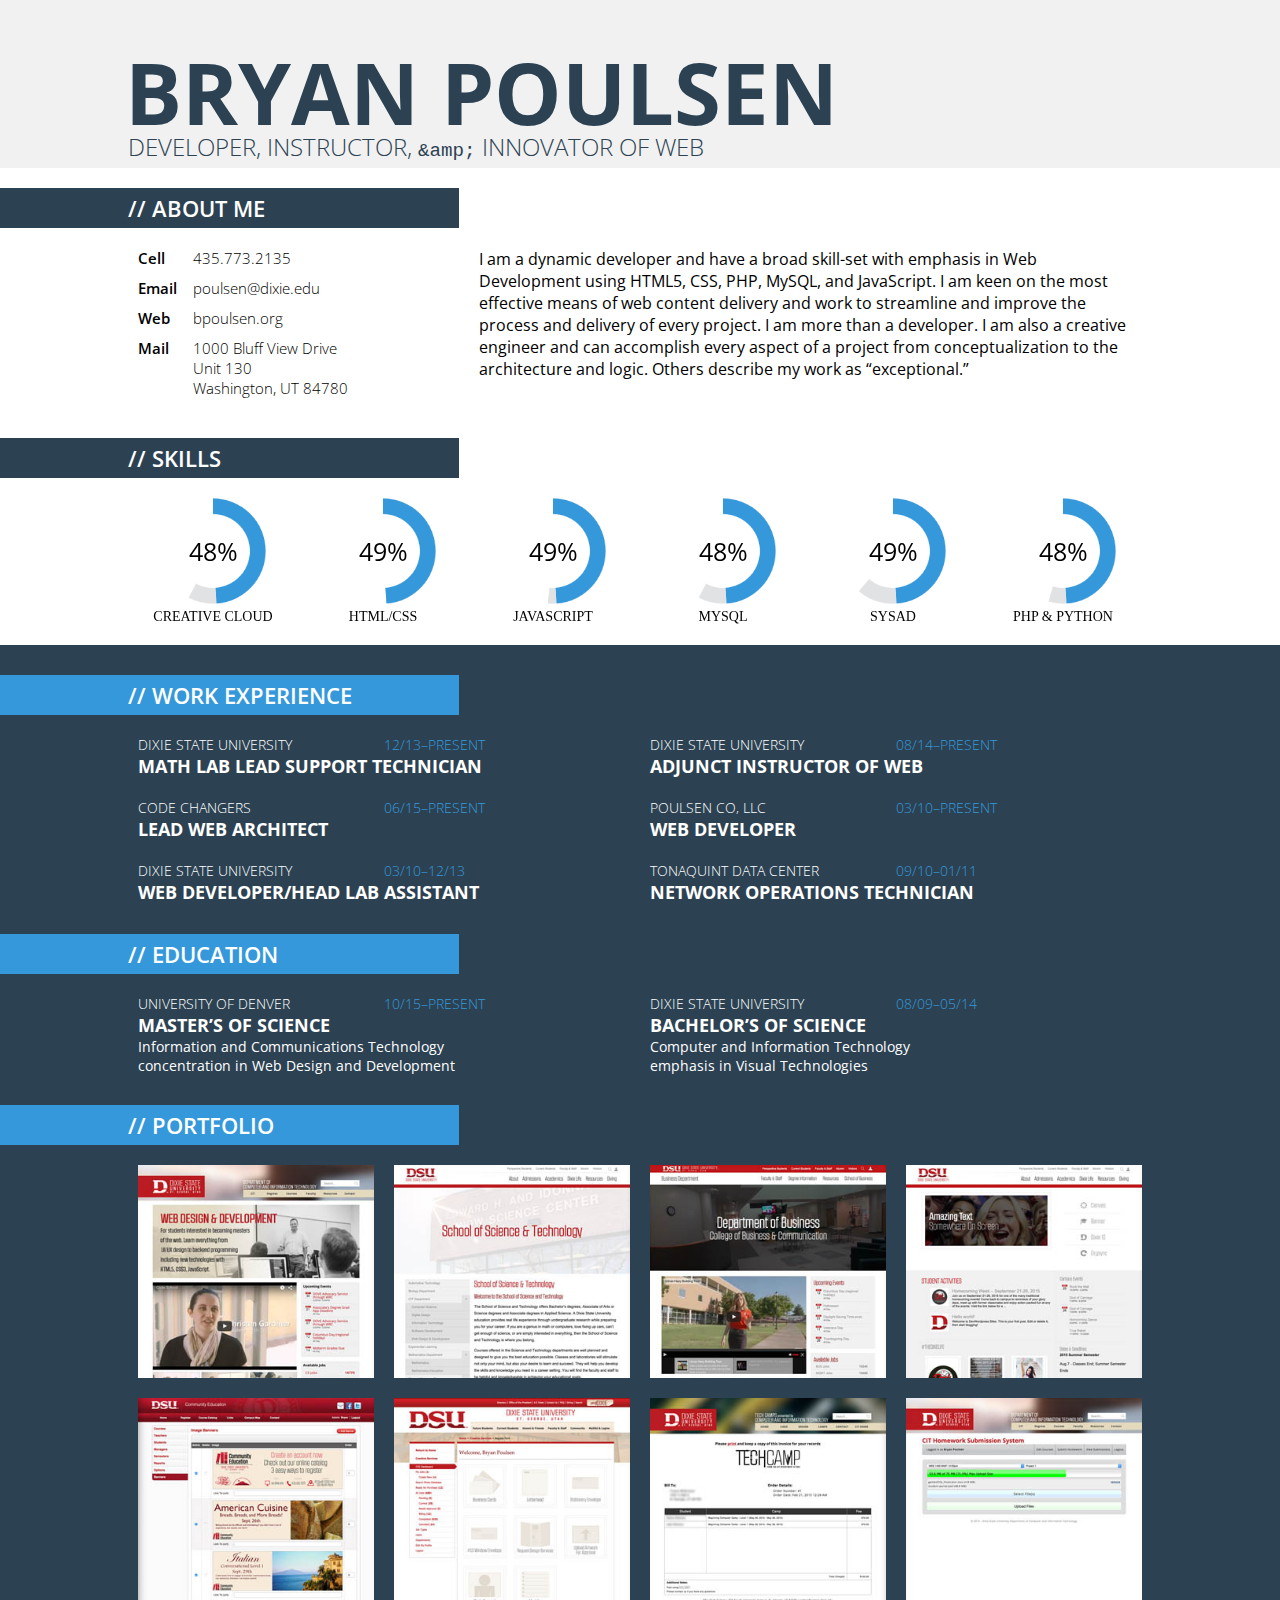
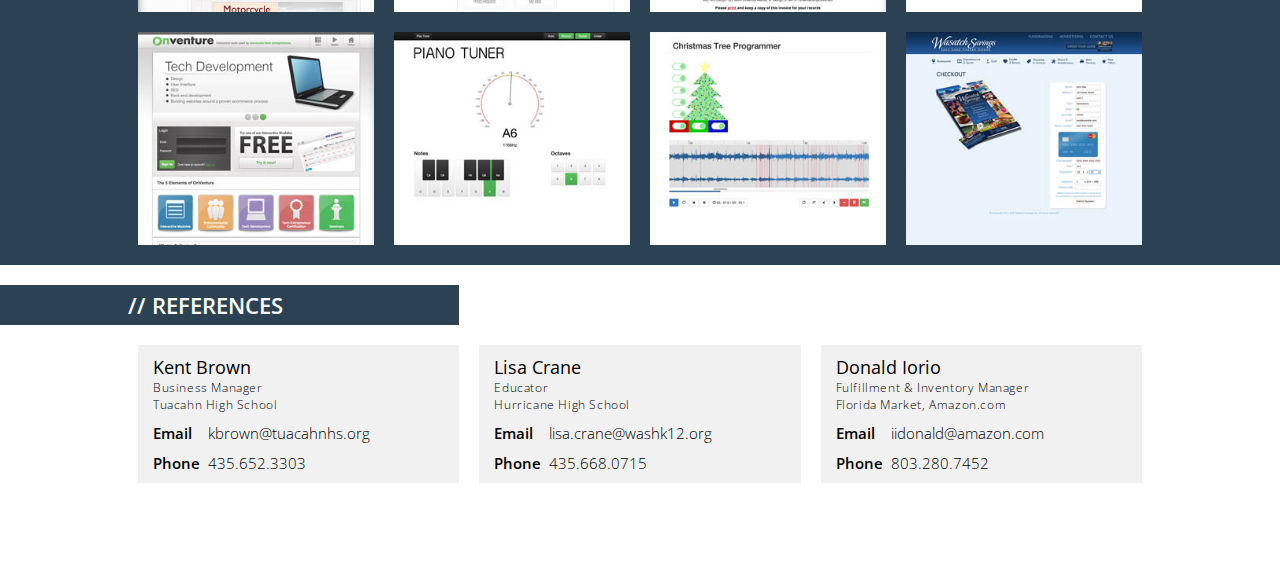
==== commit 20875bbd: "add resume as landing" ====
--- a/index.html
+++ b/index.html
@@ -1,745 +1,359 @@
-<!DOCTYPE html><html><head><meta charset="utf-8"><style>@font-face {
-  font-family: octicons-anchor;
-  src: url([data-uri]) format('woff');
-}
-
-* {
-    box-sizing: border-box;
-}
-
-body {
-    width: 980px;
-    margin-right: auto;
-    margin-left: auto;
-}
-
-body .markdown-body {
-    padding: 45px;
-    border: 1px solid #ddd;
-    border-radius: 3px;
-    word-wrap: break-word;
-}
-
-pre {
-    font: 12px Consolas, "Liberation Mono", Menlo, Courier, monospace;
-}
-
-.markdown-body {
-  -webkit-text-size-adjust: 100%;
-  text-size-adjust: 100%;
-  color: #333;
-  font-family: "Helvetica Neue", Helvetica, "Segoe UI", Arial, freesans, sans-serif, "Apple Color Emoji", "Segoe UI Emoji", "Segoe UI Symbol";
-  font-size: 16px;
-  line-height: 1.6;
-  word-wrap: break-word;
-}
-
-.markdown-body a {
-  background-color: transparent;
-}
-
-.markdown-body a:active,
-.markdown-body a:hover {
-  outline: 0;
-}
-
-.markdown-body strong {
-  font-weight: bold;
-}
-
-.markdown-body h1 {
-  font-size: 2em;
-  margin: 0.67em 0;
-}
-
-.markdown-body img {
-  border: 0;
-}
-
-.markdown-body hr {
-  box-sizing: content-box;
-  height: 0;
-}
-
-.markdown-body pre {
-  overflow: auto;
-}
-
-.markdown-body code,
-.markdown-body kbd,
-.markdown-body pre {
-  font-family: monospace, monospace;
-  font-size: 1em;
-}
-
-.markdown-body input {
-  color: inherit;
-  font: inherit;
-  margin: 0;
-}
-
-.markdown-body html input[disabled] {
-  cursor: default;
-}
-
-.markdown-body input {
-  line-height: normal;
-}
-
-.markdown-body input[type="checkbox"] {
-  box-sizing: border-box;
-  padding: 0;
-}
-
-.markdown-body table {
-  border-collapse: collapse;
-  border-spacing: 0;
-}
-
-.markdown-body td,
-.markdown-body th {
-  padding: 0;
-}
-
-.markdown-body input {
-  font: 13px / 1.4 Helvetica, arial, nimbussansl, liberationsans, freesans, clean, sans-serif, "Apple Color Emoji", "Segoe UI Emoji", "Segoe UI Symbol";
-}
-
-.markdown-body a {
-  color: #4078c0;
-  text-decoration: none;
-}
-
-.markdown-body a:hover,
-.markdown-body a:active {
-  text-decoration: underline;
-}
-
-.markdown-body hr {
-  height: 0;
-  margin: 15px 0;
-  overflow: hidden;
-  background: transparent;
-  border: 0;
-  border-bottom: 1px solid #ddd;
-}
-
-.markdown-body hr:before {
-  display: table;
-  content: "";
-}
-
-.markdown-body hr:after {
-  display: table;
-  clear: both;
-  content: "";
-}
-
-.markdown-body h1,
-.markdown-body h2,
-.markdown-body h3,
-.markdown-body h4,
-.markdown-body h5,
-.markdown-body h6 {
-  margin-top: 15px;
-  margin-bottom: 15px;
-  line-height: 1.1;
-}
-
-.markdown-body h1 {
-  font-size: 30px;
-}
-
-.markdown-body h2 {
-  font-size: 21px;
-}
-
-.markdown-body h3 {
-  font-size: 16px;
-}
-
-.markdown-body h4 {
-  font-size: 14px;
-}
-
-.markdown-body h5 {
-  font-size: 12px;
-}
-
-.markdown-body h6 {
-  font-size: 11px;
-}
-
-.markdown-body blockquote {
-  margin: 0;
-}
-
-.markdown-body ul,
-.markdown-body ol {
-  padding: 0;
-  margin-top: 0;
-  margin-bottom: 0;
-}
-
-.markdown-body ol ol,
-.markdown-body ul ol {
-  list-style-type: lower-roman;
-}
-
-.markdown-body ul ul ol,
-.markdown-body ul ol ol,
-.markdown-body ol ul ol,
-.markdown-body ol ol ol {
-  list-style-type: lower-alpha;
-}
-
-.markdown-body dd {
-  margin-left: 0;
-}
-
-.markdown-body code {
-  font-family: Consolas, "Liberation Mono", Menlo, Courier, monospace;
-  font-size: 12px;
-}
-
-.markdown-body pre {
-  margin-top: 0;
-  margin-bottom: 0;
-  font: 12px Consolas, "Liberation Mono", Menlo, Courier, monospace;
-}
-
-.markdown-body .select::-ms-expand {
-  opacity: 0;
-}
-
-.markdown-body .octicon {
-  font: normal normal normal 16px/1 octicons-anchor;
-  display: inline-block;
-  text-decoration: none;
-  text-rendering: auto;
-  -webkit-font-smoothing: antialiased;
-  -moz-osx-font-smoothing: grayscale;
-  -webkit-user-select: none;
-  -moz-user-select: none;
-  -ms-user-select: none;
-  user-select: none;
-}
-
-.markdown-body .octicon-link:before {
-  content: '\f05c';
-}
-
-.markdown-body:before {
-  display: table;
-  content: "";
-}
-
-.markdown-body:after {
-  display: table;
-  clear: both;
-  content: "";
-}
-
-.markdown-body>*:first-child {
-  margin-top: 0 !important;
-}
-
-.markdown-body>*:last-child {
-  margin-bottom: 0 !important;
-}
-
-.markdown-body a:not([href]) {
-  color: inherit;
-  text-decoration: none;
-}
-
-.markdown-body .anchor {
-  display: inline-block;
-  padding-right: 2px;
-  margin-left: -18px;
-}
-
-.markdown-body .anchor:focus {
-  outline: none;
-}
-
-.markdown-body h1,
-.markdown-body h2,
-.markdown-body h3,
-.markdown-body h4,
-.markdown-body h5,
-.markdown-body h6 {
-  margin-top: 1em;
-  margin-bottom: 16px;
-  font-weight: bold;
-  line-height: 1.4;
-}
-
-.markdown-body h1 .octicon-link,
-.markdown-body h2 .octicon-link,
-.markdown-body h3 .octicon-link,
-.markdown-body h4 .octicon-link,
-.markdown-body h5 .octicon-link,
-.markdown-body h6 .octicon-link {
-  color: #000;
-  vertical-align: middle;
-  visibility: hidden;
-}
-
-.markdown-body h1:hover .anchor,
-.markdown-body h2:hover .anchor,
-.markdown-body h3:hover .anchor,
-.markdown-body h4:hover .anchor,
-.markdown-body h5:hover .anchor,
-.markdown-body h6:hover .anchor {
-  text-decoration: none;
-}
-
-.markdown-body h1:hover .anchor .octicon-link,
-.markdown-body h2:hover .anchor .octicon-link,
-.markdown-body h3:hover .anchor .octicon-link,
-.markdown-body h4:hover .anchor .octicon-link,
-.markdown-body h5:hover .anchor .octicon-link,
-.markdown-body h6:hover .anchor .octicon-link {
-  visibility: visible;
-}
-
-.markdown-body h1 {
-  padding-bottom: 0.3em;
-  font-size: 2.25em;
-  line-height: 1.2;
-  border-bottom: 1px solid #eee;
-}
-
-.markdown-body h1 .anchor {
-  line-height: 1;
-}
-
-.markdown-body h2 {
-  padding-bottom: 0.3em;
-  font-size: 1.75em;
-  line-height: 1.225;
-  border-bottom: 1px solid #eee;
-}
-
-.markdown-body h2 .anchor {
-  line-height: 1;
-}
-
-.markdown-body h3 {
-  font-size: 1.5em;
-  line-height: 1.43;
-}
-
-.markdown-body h3 .anchor {
-  line-height: 1.2;
-}
-
-.markdown-body h4 {
-  font-size: 1.25em;
-}
-
-.markdown-body h4 .anchor {
-  line-height: 1.2;
-}
-
-.markdown-body h5 {
-  font-size: 1em;
-}
-
-.markdown-body h5 .anchor {
-  line-height: 1.1;
-}
-
-.markdown-body h6 {
-  font-size: 1em;
-  color: #777;
-}
-
-.markdown-body h6 .anchor {
-  line-height: 1.1;
-}
-
-.markdown-body p,
-.markdown-body blockquote,
-.markdown-body ul,
-.markdown-body ol,
-.markdown-body dl,
-.markdown-body table,
-.markdown-body pre {
-  margin-top: 0;
-  margin-bottom: 16px;
-}
-
-.markdown-body hr {
-  height: 4px;
-  padding: 0;
-  margin: 16px 0;
-  background-color: #e7e7e7;
-  border: 0 none;
-}
-
-.markdown-body ul,
-.markdown-body ol {
-  padding-left: 2em;
-}
-
-.markdown-body ul ul,
-.markdown-body ul ol,
-.markdown-body ol ol,
-.markdown-body ol ul {
-  margin-top: 0;
-  margin-bottom: 0;
-}
-
-.markdown-body li>p {
-  margin-top: 16px;
-}
-
-.markdown-body dl {
-  padding: 0;
-}
-
-.markdown-body dl dt {
-  padding: 0;
-  margin-top: 16px;
-  font-size: 1em;
-  font-style: italic;
-  font-weight: bold;
-}
-
-.markdown-body dl dd {
-  padding: 0 16px;
-  margin-bottom: 16px;
-}
-
-.markdown-body blockquote {
-  padding: 0 15px;
-  color: #777;
-  border-left: 4px solid #ddd;
-}
-
-.markdown-body blockquote>:first-child {
-  margin-top: 0;
-}
-
-.markdown-body blockquote>:last-child {
-  margin-bottom: 0;
-}
-
-.markdown-body table {
-  display: block;
-  width: 100%;
-  overflow: auto;
-  word-break: normal;
-  word-break: keep-all;
-}
-
-.markdown-body table th {
-  font-weight: bold;
-}
-
-.markdown-body table th,
-.markdown-body table td {
-  padding: 6px 13px;
-  border: 1px solid #ddd;
-}
-
-.markdown-body table tr {
-  background-color: #fff;
-  border-top: 1px solid #ccc;
-}
-
-.markdown-body table tr:nth-child(2n) {
-  background-color: #f8f8f8;
-}
-
-.markdown-body img {
-  max-width: 100%;
-  box-sizing: content-box;
-  background-color: #fff;
-}
-
-.markdown-body code {
-  padding: 0;
-  padding-top: 0.2em;
-  padding-bottom: 0.2em;
-  margin: 0;
-  font-size: 85%;
-  background-color: rgba(0,0,0,0.04);
-  border-radius: 3px;
-}
-
-.markdown-body code:before,
-.markdown-body code:after {
-  letter-spacing: -0.2em;
-  content: "\00a0";
-}
-
-.markdown-body pre>code {
-  padding: 0;
-  margin: 0;
-  font-size: 100%;
-  word-break: normal;
-  white-space: pre;
-  background: transparent;
-  border: 0;
-}
-
-.markdown-body .highlight {
-  margin-bottom: 16px;
-}
-
-.markdown-body .highlight pre,
-.markdown-body pre {
-  padding: 16px;
-  overflow: auto;
-  font-size: 85%;
-  line-height: 1.45;
-  background-color: #f7f7f7;
-  border-radius: 3px;
-}
-
-.markdown-body .highlight pre {
-  margin-bottom: 0;
-  word-break: normal;
-}
-
-.markdown-body pre {
-  word-wrap: normal;
-}
-
-.markdown-body pre code {
-  display: inline;
-  max-width: initial;
-  padding: 0;
-  margin: 0;
-  overflow: initial;
-  line-height: inherit;
-  word-wrap: normal;
-  background-color: transparent;
-  border: 0;
-}
-
-.markdown-body pre code:before,
-.markdown-body pre code:after {
-  content: normal;
-}
-
-.markdown-body kbd {
-  display: inline-block;
-  padding: 3px 5px;
-  font-size: 11px;
-  line-height: 10px;
-  color: #555;
-  vertical-align: middle;
-  background-color: #fcfcfc;
-  border: solid 1px #ccc;
-  border-bottom-color: #bbb;
-  border-radius: 3px;
-  box-shadow: inset 0 -1px 0 #bbb;
-}
-
-.markdown-body .pl-c {
-  color: #969896;
-}
-
-.markdown-body .pl-c1,
-.markdown-body .pl-s .pl-v {
-  color: #0086b3;
-}
-
-.markdown-body .pl-e,
-.markdown-body .pl-en {
-  color: #795da3;
-}
-
-.markdown-body .pl-s .pl-s1,
-.markdown-body .pl-smi {
-  color: #333;
-}
-
-.markdown-body .pl-ent {
-  color: #63a35c;
-}
-
-.markdown-body .pl-k {
-  color: #a71d5d;
-}
-
-.markdown-body .pl-pds,
-.markdown-body .pl-s,
-.markdown-body .pl-s .pl-pse .pl-s1,
-.markdown-body .pl-sr,
-.markdown-body .pl-sr .pl-cce,
-.markdown-body .pl-sr .pl-sra,
-.markdown-body .pl-sr .pl-sre {
-  color: #183691;
-}
-
-.markdown-body .pl-v {
-  color: #ed6a43;
-}
-
-.markdown-body .pl-id {
-  color: #b52a1d;
-}
-
-.markdown-body .pl-ii {
-  background-color: #b52a1d;
-  color: #f8f8f8;
-}
-
-.markdown-body .pl-sr .pl-cce {
-  color: #63a35c;
-  font-weight: bold;
-}
-
-.markdown-body .pl-ml {
-  color: #693a17;
-}
-
-.markdown-body .pl-mh,
-.markdown-body .pl-mh .pl-en,
-.markdown-body .pl-ms {
-  color: #1d3e81;
-  font-weight: bold;
-}
-
-.markdown-body .pl-mq {
-  color: #008080;
-}
-
-.markdown-body .pl-mi {
-  color: #333;
-  font-style: italic;
-}
-
-.markdown-body .pl-mb {
-  color: #333;
-  font-weight: bold;
-}
-
-.markdown-body .pl-md {
-  background-color: #ffecec;
-  color: #bd2c00;
-}
-
-.markdown-body .pl-mi1 {
-  background-color: #eaffea;
-  color: #55a532;
-}
-
-.markdown-body .pl-mdr {
-  color: #795da3;
-  font-weight: bold;
-}
-
-.markdown-body .pl-mo {
-  color: #1d3e81;
-}
-
-.markdown-body kbd {
-  display: inline-block;
-  padding: 3px 5px;
-  font: 11px Consolas, "Liberation Mono", Menlo, Courier, monospace;
-  line-height: 10px;
-  color: #555;
-  vertical-align: middle;
-  background-color: #fcfcfc;
-  border: solid 1px #ccc;
-  border-bottom-color: #bbb;
-  border-radius: 3px;
-  box-shadow: inset 0 -1px 0 #bbb;
-}
-
-.markdown-body .plan-price-unit {
-  color: #767676;
-  font-weight: normal;
-}
-
-.markdown-body .task-list-item {
-  list-style-type: none;
-}
-
-.markdown-body .task-list-item+.task-list-item {
-  margin-top: 3px;
-}
-
-.markdown-body .task-list-item input {
-  margin: 0 0.35em 0.25em -1.6em;
-  vertical-align: middle;
-}
-
-.markdown-body .plan-choice {
-  padding: 15px;
-  padding-left: 40px;
-  display: block;
-  border: 1px solid #e0e0e0;
-  position: relative;
-  font-weight: normal;
-  background-color: #fafafa;
-}
-
-.markdown-body .plan-choice.open {
-  background-color: #fff;
-}
-
-.markdown-body .plan-choice.open .plan-choice-seat-breakdown {
-  display: block;
-}
-
-.markdown-body .plan-choice-free {
-  border-radius: 3px 3px 0 0;
-}
-
-.markdown-body .plan-choice-paid {
-  border-radius: 0 0 3px 3px;
-  border-top: 0;
-  margin-bottom: 20px;
-}
-
-.markdown-body .plan-choice-radio {
-  position: absolute;
-  left: 15px;
-  top: 18px;
-}
-
-.markdown-body .plan-choice-exp {
-  color: #999;
-  font-size: 12px;
-  margin-top: 5px;
-}
-
-.markdown-body .plan-choice-seat-breakdown {
-  margin-top: 10px;
-  display: none;
-}
-
-.markdown-body :checked+.radio-label {
-  z-index: 1;
-  position: relative;
-  border-color: #4078c0;
-}
-</style><title>index</title></head><body><article class="markdown-body"><h1>
-<a id="user-content-web-1400-examples" class="anchor" href="#web-1400-examples" aria-hidden="true"><span aria-hidden="true" class="octicon octicon-link"></span></a>WEB 1400 Examples</h1>
-
-<p>Welcome to the examples page for WEB 1400 at DSU.</p>
-
-<h2>
-<a id="user-content-html-basics" class="anchor" href="#html-basics" aria-hidden="true"><span aria-hidden="true" class="octicon octicon-link"></span></a>HTML Basics</h2>
-
-<ul>
-<li><a href="#">HTML Tags</a></li>
-</ul>
-
-<h2>
-<a id="user-content-css-basics" class="anchor" href="#css-basics" aria-hidden="true"><span aria-hidden="true" class="octicon octicon-link"></span></a>CSS Basics</h2>
-
-<ul>
-<li><a href="css-basics/index.html">CSS Basics</a></li>
-<li><a href="css-specificity/index.html">CSS Specificity</a></li>
-<li><a href="css-selectors/index.html">CSS Selectors</a></li>
-<li><a href="css-example/index.html">CSS Example</a></li>
-</ul>
-</article></body></html>+<!DOCTYPE html>
+<html>
+  <head>
+    <title>Bryan Poulsen :: Developer, Instructor, &amp; Innovator of Web</title>
+
+    <meta name="viewport" content="width=device-width, initial-scale=1">
+    <meta charset="utf-8">
+    <meta name="description" content="Web Developer, Instructor, and Innovator">
+    <meta name="keywords" content="HTML5,CSS,Web Developer,Web Instructor">
+    <meta name="author" content="Bryan Poulsen">
+
+    <link rel="icon" type="image/png" href="images/favicon1.png">
+    <link rel="shortcut icon" type="image/png" href="images/favicon1.png">
+    <link href="https://fonts.googleapis.com/css?family=Open+Sans:300,400,600,700" rel="stylesheet">
+    <link href="css/font-awesome.min.css" rel="stylesheet">
+    <link href="css/resume.css" rel="stylesheet">
+
+    <script src="js/chart.min.js"></script>
+    <script src="js/resume.js"></script>
+    
+    <!--
+    *******************
+    Thanks for taking the time to look at my web resume and seeing how it is
+    designed and delivered.
+
+    In case you are wondering what framework/platforms I am using for my page,
+    I am using pure HTML5, CSS, and JavaScript.
+
+    No frameworks, templates, bootstrap, jQuery, or 960 grid.
+
+    I am using chart.js to generate the donut charts, but have extended its
+    functionality to improve its usability on this page.
+
+    This page is fully responsive, and prints well.
+
+    All designs, css, and javascript are my original work (with exception of chart.js)
+
+    I hope you enjoy it, if you like my resume, or have questions about its design
+    or implementation just let me know.
+
+    Bryan Poulsen
+    four-three-five, seven-seven-three, two-one-three-five
+    bryan [at] bsp [dot] me
+    *******************
+    -->
+  </head>
+  <body>
+    <div>
+      <div id="wrapper">
+        <header>
+          <h1>Bryan Poulsen</h1>
+          <h2>Developer, Instructor, <code class="lower">&amp;amp;</code> Innovator of Web</h2>
+        </header>
+
+        <section>
+          <h3 class="third">About Me</h3>
+
+          <div class="third" id="about">
+            <ul class="info">
+              <li>
+                <span class="key">Cell</span>
+                <span class="value"><a href="tel:4357732135">435.773.2135</a></span>
+              </li>
+
+              <li>
+                <span class="key">Email</span>
+                <span class="value"><a href="mailto:poulsen@dixie.edu">poulsen@dixie.edu</a></span>
+              </li>
+
+              <li>
+                <span class="key">Web</span>
+                <span class="value"><a href="http://bpoulsen.org/">bpoulsen.org</a></span>
+              </li>
+
+              <li>
+                <span class="key">Mail</span>
+                <span class="value">1000 Bluff View Drive<br>Unit 130<br>Washington, UT 84780</span>
+              </li>
+            </ul>
+          </div>
+          <div class="twothirds">I am a dynamic developer and have a broad skill-set with emphasis in Web Development using HTML5, CSS, PHP, MySQL, and JavaScript. I am keen on the most effective means of web content delivery and work to streamline and improve the process and delivery of every project. I am more than a developer. I am also a creative engineer and can accomplish every aspect of a project from conceptualization to the architecture and logic. Others describe my work as &#8220;exceptional.&#8221;</div>
+        </section>
+
+
+        <section id="canvas-holder">
+          <h3 class="third">Skills</h3>
+
+          <div><canvas class="chart-area" data-percent="85" data-skill="Creative Cloud"></canvas></div>
+          <div><canvas class="chart-area" data-percent="100" data-skill="HTML/CSS"></canvas></div>
+          <div><canvas class="chart-area" data-percent="95" data-skill="JavaScript"></canvas></div>
+          <div><canvas class="chart-area" data-percent="85" data-skill="MySQL"></canvas></div>
+          <div><canvas class="chart-area" data-percent="80" data-skill="SYSAD"></canvas></div>
+          <div><canvas class="chart-area" data-percent="90" data-skill="PHP &amp; Python"></canvas></div>
+        </section>
+        
+        <div id="blue">
+          <section id="work">
+            <h3 class="third">Work Experience</h3>
+
+            <div class="half">
+              <h4>Dixie State University <span>12/13&ndash;Present</span></h4>
+              <h5>Math Lab Lead Support Technician</h5>
+            </div>
+
+            <div class="half">
+              <h4>Dixie State University <span>08/14&ndash;Present</span></h4>
+              <h5>Adjunct Instructor of Web</h5>
+            </div>
+
+            <div class="half">
+              <h4>Code Changers <span>06/15&ndash;Present</span></h4>
+              <h5>Lead Web Architect</h5>
+            </div>
+
+            <div class="half">
+              <h4>Poulsen Co, LLC <span>03/10&ndash;Present</span></h4>
+              <h5>Web Developer</h5>
+            </div>
+
+            <div class="half">
+              <h4>Dixie State University <span>03/10&ndash;12/13</span></h4>
+              <h5>Web Developer/Head Lab Assistant</h5>
+            </div>
+
+            <div class="half">
+              <h4>Tonaquint Data Center <span>09/10&ndash;01/11</span></h4>
+              <h5>Network Operations Technician</h5>
+            </div>
+          </section>
+
+          <section id="education">
+            <h3 class="third">Education</h3>
+
+            <div class="half">
+              <h4>University of Denver <span>10/15&ndash;Present</span></h4>
+              <h5>Master&#8217;s of Science</h5>
+              <h6>Information and Communications Technology<br>concentration in Web Design and Development</h6>
+            </div>
+
+            <div class="half">
+              <h4>Dixie State University <span>08/09&ndash;05/14</span></h4>
+              <h5>Bachelor&#8217;s of Science</h5>
+              <h6>Computer and Information Technology<br>emphasis in Visual Technologies</h6>
+            </div>
+          </section>
+
+          <section id="portfolio">
+            <h3 class="third">Portfolio</h3>
+
+            <div><a href="#d1"><img src="images/portfolio/thumbs/cit.jpg" alt="Computer and Information Technology"></a></div>
+            <div><a href="#d2"><img src="images/portfolio/thumbs/dixieschools.jpg" alt="Dixie State Unversity (dixie.edu)"></a></div>
+            <div><a href="#d3"><img src="images/portfolio/thumbs/dixiedepartment.jpg" alt="Dixie State University (business.dixie.edu)"></a></div>
+            <div><a href="#d4"><img src="images/portfolio/thumbs/dixiestudents.jpg" alt="Dixie State University (students.dixie.edu)"></a></div>
+            <div><a href="#d5"><img src="images/portfolio/thumbs/communityeducation.jpg" alt="Community Education"></a></div>
+            <div><a href="#d6"><img src="images/portfolio/thumbs/creativeservices.jpg" alt="Creative Services"></a></div>
+            <div><a href="#d7"><img src="images/portfolio/thumbs/campsinvoice.jpg" alt="Computer Camps"></a></div>
+            <div><a href="#d8"><img src="images/portfolio/thumbs/homeworksubmit.jpg" alt="Homework Submission"></a></div>
+            <div><a href="#d9"><img src="images/portfolio/thumbs/onventure.jpg" alt="Onventure.co"></a></div>
+            <div><a href="#d10"><img src="images/portfolio/thumbs/pianotuner.jpg" alt="Piano Tuner"></a></div>
+            <div><a href="#d11"><img src="images/portfolio/thumbs/christmastreeprogrammer.jpg" alt="Christmas Tree Programmer"></a></div>
+            <div><a href="#d12"><img src="images/portfolio/thumbs/wasatchsavings.jpg" alt="Wasatch Savings"></a></div>
+          </section>
+        </div>
+
+        <section id="references">
+          <h3 class="third">References</h3>
+
+          <div class="third">
+            <h4>Kent Brown</h4>
+            <h5>Business Manager<br>Tuacahn High School</h5>
+            <ul class="info">
+              <li>
+                <span class="key">Email</span>
+                <span class="value">kbrown@tuacahnhs.org</span>
+              </li>
+
+              <li>
+                <span class="key">Phone</span>
+                <span class="value">435.652.3303</span>
+              </li>
+            </ul>
+          </div>
+
+          <div class="third">
+            <h4>Lisa Crane</h4>
+            <h5>Educator<br>Hurricane High School</h5>
+            <ul class="info">
+              <li>
+                <span class="key">Email</span>
+                <span class="value">lisa.crane@washk12.org</span>
+              </li>
+
+              <li>
+                <span class="key">Phone</span>
+                <span class="value">435.668.0715</span>
+              </li>
+            </ul>
+          </div>
+
+          <div class="third">
+            <h4>Donald Iorio</h4>
+            <h5>Fulfillment &amp; Inventory Manager<br>Florida Market, Amazon.com</h5>
+            <ul class="info">
+              <li>
+                <span class="key">Email</span>
+                <span class="value">iidonald@amazon.com</span>
+              </li>
+
+              <li>
+                <span class="key">Phone</span>
+                <span class="value">803.280.7452</span>
+              </li>
+            </ul>
+          </div>
+        </section>
+
+      </div>
+    </div>
+
+
+    <div id="ups">
+      <div id="d1">
+        <img src="images/portfolio/cit.jpg" alt="Computer and Information Technology">
+        <div>
+          <h3>Dixie State CIT</h3>
+
+          <p>I have maintained the Computer and Information Technology website for 5+ years. I has gone through several iterations since that time. It has been nessesary to update the website because of a variety of reasons including: (a) DSU's transition from a four-year college to a university; (b) update to color and branding; and (c) introduction of new DSU logo.</p>
+
+          <p>The current version was designed with a focus on mobile devices. It uses a fluid/responsive design that keeps it compatible with all screen sizes from large desktops to the smallest mobile device. It also has a printer friendly version for students and instructors that want to print out assignments and other information.</p>
+
+          <p>The current version also features a jobs module that queries tech jobs within a 300 mile radius of Dixie State University and a calendar module that uses ajax to load in calendar events from multiple Google calendars and other calendaring sources.</p>
+
+          <p>The CIT website is a flat file system that utilizes markdown and mod-rewrites to perform a bit of magic that allows pages to be rendered as PDFs, slideshows, and many other formats. For fun, the 404 includes an interactive sudoku board instead of a typical meaningless error message.</p>
+        </div>
+      </div>
+      <div id="d2">
+        <img src="images/portfolio/dixieschools.jpg" alt="Dixie State Unversity (dixie.edu)">
+        <div>
+          <h3>Dixie State University</h3>
+
+          <p>After a redesign of cit.dixie.edu a new web group was assembled at DSU. As a member of that group I have played a large role in the redesign, restructure, and implementation of dixie.edu and other department and auxillary pages.</p>
+
+          <p>The new site is built using a wordpress multi-site. I implemented the custom wordpress theme based on designs by Alex Kolody. Through the entire project I have made sure to stick with vanilla wordpress to make updates transition smoothly.</p>
+
+          <p>A few key features of the design include the ability to add a large photo or video header to every page. Custom menus and widgets on every page. I also implemented simple wordpress widgets using APIs I created for the jobs and calendar widgets from the CIT website.</p>
+        </div>
+      </div>
+      <div id="d3">
+        <img src="images/portfolio/dixiedepartment.jpg" alt="Dixie State University (business.dixie.edu)">
+        <div>
+          <h3>DSU Academic Departments</h3>
+
+          <p>This was built as an extension to the dixie.edu wordpress multi-site. Many people expressed the need for a second template for academic departments so it wasn't mistaken for the main dixie.edu webpage. I implemented this wordpress theme as a child theme of the main website. It boasts customizable menus, video headers, and background images that have an automated gaussian blur effect on header images.</p>
+        </div>
+      </div>
+      <div id="d4">
+        <img src="images/portfolio/dixiestudents.jpg" alt="Dixie State University (students.dixie.edu)">
+        <div>
+          <h3>DSU Portals Theme</h3>
+
+          <p>This widget based child theme was designed to manage different portals for the DSU website project. Some of it's features include customizable menus including an extensive "mega menu" at the bottom of the page and 2 quick links with icons to the right of the slider.</p>
+
+          <p>Other features include a customizable slider, blog roll that showcases featured images, and an instagram feed that searches specific hashtags with customized filters. It is very simple for any user to update using simple drag-and-drop wordpress widgets.</p>
+
+        </div>
+      </div>
+      <div id="d5">
+        <img src="images/portfolio/communityeducation.jpg" alt="Community Education">
+        <div>
+          <h3>DSU Community Education</h3>
+
+          <p>I didn't not do the initial build or design of the website but was hired to fix bugs and expand functionality.</p>
+
+          <p>Some features I added include: (a) password protected courses; (b) an easy to use banner/slideshow editor which autosizes and crops uploaded images (pictured); (c) an options page that allows for an easy update of page content; and (d) several bug patches and upgrades.</p>
+        </div>
+      </div>
+      <div id="d6">
+        <img src="images/portfolio/creativeservices.jpg" alt="Creative Services">
+        <div>
+          <h3>DSU Creative Services</h3>
+
+          <p>In an effort to control branding and design of Dixie State University the creative services group was formed. I was then approached and asked to build a system to manage and track all job/design requests. Any marketing materials with the DSU logos or trademarks are required to go through this system before purchasing with pay for the job.</p>
+
+          <p>It features a job level chat and file upload system that emails all parties involved with a particular project and allows the marketing director and CVS internship coordinator to assign jobs to interns so they can track, manage, and make necessary notes and updates on their assigned projects.</p>
+
+          <p>It also includes: (a) form builder to create different job types that can then be added to the dashboard; (b) photo search database that searches image meta data for photos that have been tagged; (c) user management with several levels of permissions, it authenticates using Active Directory and syncs a user's data automatically making placing a job much easier; and (d) job status tracking.</p>
+
+          <p>Additionally, I built the system that preforms custom searches for the photo database, API for querying the database, and the web interface that makes searching for images simple</p>
+        </div>
+      </div>
+      <div id="d7">
+        <img src="images/portfolio/campsinvoice.jpg" alt="Computer Camps">
+        <div>
+          <h3>Computer Camps Registration</h3>
+
+          <p>I designed the registration system used for the DSU Computer Camps. It is a simple AngularJS application and uses a REST API I designed for the site. The system is very simple to use and provides an invoicing system which allows clients to retrieve their invoice and print a copy.</p>
+
+          <p>Using a print-only CSS file provides clients with a clean and easy to read invoice to keep for their records.</p>
+        </div>
+      </div>
+      <div id="d8">
+        <img src="images/portfolio/homeworksubmit.jpg" alt="Homework Submission">
+        <div>
+          <h3>CIT Homework Submission System</h3>
+
+          <p>One night while preparing for finals I got bored and decided to redesign and program a new version of the CIT Homework Submission system. This system is used by several instructors for homework submission from students. The new system allows for multiple files to be selected and uploaded at once, and also lets users know how close they are to the 75MB/upload limit.</p>
+
+          <p>For added security a student must be logged in to see their submissions which solved a previous security issue from the old system.</p>
+        </div>
+      </div>
+      <div id="d9">
+        <img src="images/portfolio/onventure.jpg" alt="Onventure.co">
+        <div>
+          <h3>Onventure.co</h3>
+
+          <p>Onventure.co is a website designed for Tech Entreprenuers. It has a series of interactive modules designed to help stimulate and track the ecommerce process. I built all modules using HTML, CSS, JavaScript, PHP, and MySQL.</p>
+
+          <p>The modules are used to help students in the WEB 3500 course at Dixie State University complete their assignments. They have been being used for the past 5 years.</p>
+        </div>
+      </div>
+      <div id="d10">
+        <img src="images/portfolio/pianotuner.jpg" alt="Piano Tuner">
+        <div>
+          <h3>Web Based Piano Tuner</h3>
+
+          <p>I created this web application as part of the 2014 Southern Utah Code Camp. The application was created using only HTML, CSS, and JavaScript. My application placed first in the industry division at Code Camp.</p>
+
+          <p>I built the application in about 8 hours of the 24 allotted for the competition, went home tested the application on my own piano and violin, and then got a good night's sleep while the competition continued working on their projects.</p>
+        </div>
+      </div>
+      <div id="d11">
+        <img src="images/portfolio/christmastreeprogrammer.jpg" alt="Christmas Tree Programmer">
+        <div>
+          <h3>Christmas Tree Programmer</h3>
+
+          <p>Part of a recent maker project, using a raspberry pi and 8 channel solid state relay board, I built a light controller designed to control a Christmas tree.</p>
+
+          <p>I built this web application to make it easy to program a light show by adding keyframes to the song's timeline to switch channels on/off. The system allows you to upload previously designed programs and make changes, export your program, and uses local storage so you can close your browser and come back later to continue your progress as well as ensure you don't lose your program by accident.</p>
+
+          <p>When this project is finished, the page will be posted to the public and users will be able to choose a song, program a light show, and submit their show to be played on trees located around the campus of Dixie State University.</p>
+        </div>
+      </div>
+      <div id="d12">
+        <img src="images/portfolio/wasatchsavings.jpg" alt="Wasatch Savings">
+        <div>
+          <h3>Wasatch Savings Checkout Form</h3>
+
+          <p>I was approached by the owner of Wasatch Savings to create a simple and easy-to-use form for purchasing their product. The form is very user friendly and has an interactive card that is filled out as the user types in their name, card number, expiration date, and even flips when the user types the security code on their card.</p>
+
+          <p>The system also allows for promotional codes, invoicing, and group codes for tracking different marketing campaigns and promotions.</p>
+        </div>
+      </div>
+    </div>
+    <a href="#" id="prev"><i class="fa fa-chevron-circle-left"></i></a>
+    <a href="#" id="next"><i class="fa fa-chevron-circle-right"></i></a>
+
+    <img src="images/resume.png" alt="resume" class="print">
+  </body>
+</html>
--- a/css/resume.css
+++ b/css/resume.css
@@ -0,0 +1,431 @@
+body{
+	padding: 0;
+	margin: 0;
+	font-family: 'Open Sans', Helvetica, Verdana, Arial, sans-serif;
+	font-size: 16px;
+}
+
+body > div:first-of-type{
+	overflow-x:hidden;
+}
+
+#wrapper{
+	width:80%;
+	margin:0px auto;
+	max-width:1024px;
+	padding-bottom:75px;
+}
+
+div.twothirds, div.third, div.half, div.fourth{
+	float:left;
+}
+
+#canvas-holder{
+
+}
+
+#canvas-holder div{
+	float:left;
+	position: relative;
+	margin-top: 10px;
+}
+
+h1,h2,h3,h4,h5,h6{
+	margin:0px;
+}
+
+header{
+	background-color:#f1f1f1;
+	color:rgb(44,66,83);
+	text-transform: uppercase;
+	margin:-2950px -3000px 0px -3000px;
+	padding:3000px 3000px 5px 3000px;
+}
+
+header h1{
+	font-size: 85px;
+	font-weight: 700;
+	line-height: 85px;
+	margin-left: -3px;
+}
+
+header h2{
+	font-size: 24px;
+	line-height: 24px;
+	font-weight: normal;
+	font-weight: 300;
+}
+
+header h2 .lower{
+	text-transform: lowercase;
+}
+
+span.percent{
+    display: block;
+    position: absolute;
+    top:0px;
+    height: 124px;
+    line-height: 124px;
+    text-align: center;
+    width: 240px;
+    font-size: 25px;
+    font-weight: 400;
+}
+
+span.skill {
+    display: block;
+    clear: both;
+    text-align: center;
+    text-transform: uppercase;
+    font-family: avenir;
+    font-size: 14px;
+}
+
+section{
+	clear:both;
+}
+
+section:after{
+	content: ' ';
+	height:0px;
+	display:block;
+	clear:both;
+	overflow: hidden;
+}
+
+
+section h3{
+	padding:5px 10px 5px 3000px !important;
+	margin:10px 0px 10px -3000px !important;
+	background-color:rgb(44,66,83);
+	color:#fff;
+	text-transform: uppercase;
+	font-weight: 600;
+	font-size:22px;
+
+}
+
+h3:first-of-type{
+	margin-top:20px !important;
+}
+
+section h3:before{
+	content:'// ';
+}
+
+#blue{
+	margin:20px -3000px;
+	padding:10px 3000px 10px;
+	background-color:rgb(44,66,83);
+
+}
+
+#blue section h3{
+	background-color:rgb(53,152,219);
+}
+
+code{
+	display:inline-block;
+	font-size: 0.8em;
+	font-weight: normal;
+	height:24px;
+	line-height: 24px;
+}
+
+ul.info{
+	list-style:none;
+	margin:0px;
+	padding:0px;
+	font-size: 15px;
+}
+
+ul.info li{
+	margin-bottom:10px;
+	clear:both;
+}
+
+ul.info li span.key{
+	display:block;
+	float:left;
+	width:45px;
+	font-weight: 600;
+}
+
+ul.info li span.value{
+	display:block;
+	margin-left:55px;
+	font-weight: 300;
+}
+
+ul.info li a{
+	color:#000;
+	text-decoration: none;
+}
+
+#work, #education{
+	color:#fff;
+	text-transform: uppercase;
+}
+
+#work h4, #education h4{
+	font-weight: 300;
+	font-size:14px;
+}
+
+#work h4 span, #education h4 span{
+	display:inline-block;
+	float:right;
+	width:50%;
+	text-align: left;
+	color:rgb(53,152,219);
+}
+
+#work h5, #education h5{
+	font-weight: 700;
+	font-size:18px;
+}
+
+#work h6, #education h6{
+	text-transform: none;
+	font-size:14px;
+	font-weight: 400;
+}
+
+
+#references div.third{
+	background:#f1f1f1;
+}
+
+
+#references h4{
+	font-weight: 400;
+	font-size: 18px;
+	margin:10px 15px 0px;
+}
+#references h5{
+	font-weight: 300;
+	font-size:12px;
+	letter-spacing: 0.05em;
+	margin:0px 15px 10px;
+}
+
+#references ul.info{
+	margin:0px 15px 10px;
+}
+
+#portfolio > div{
+	width:calc(100% / 4 - 20px);
+	margin:10px;
+	float:left;
+}
+
+#portfolio > div img{
+	max-width: 100%;
+	display: block;
+}
+
+#portfolio > div a{
+	display: block;
+}
+
+#ups{
+	position: fixed;
+	top:0px;
+	bottom:0px;
+	left:0px;
+	right:0px;
+	background: rgba(44,66,83, 0.6);
+	display:none;
+	overflow-y:auto;
+}
+
+#ups > div{
+	display:none;
+	width:90%;
+	margin:0px auto 20px;
+	max-width:1200px;
+	position: absolute;
+	left:0px;
+	top:0px;
+	/*-webkit-animation-name: show;
+    -webkit-animation-duration: 500ms;
+    -moz-animation-name: show;
+    -moz-animation-duration: 500ms;
+    animation-name: show;
+    animation-duration: 500ms;*/
+    background-color: #fff;
+    padding:20px;
+}
+
+#ups > div:after{
+	content:' ';
+	display:block;
+	height:0px;
+	overflow: hidden;
+	clear: both;
+}
+
+
+/*@keyframes show{
+	from{
+		opacity:0;
+	}
+	to{
+		opacity:1;
+	}
+}*/
+
+
+#ups > div > img{
+	max-width: calc(100% / 3 * 2 - 2px);
+	border:1px solid #eee;
+	float:left;
+}
+
+#ups > div div{
+	width: calc(100% / 3 - 20px);
+	margin-left:20px;
+	float:left;
+
+}
+
+#ups > div div h3{
+	margin:0px 0px 5px !important;
+	color:rgb(44,66,83);
+}
+
+#prev, #next{
+	display:none;
+	text-decoration: none;
+	color: rgba(44,66,83, 0.2);
+	position: fixed;
+	top:calc(50% - 500px);
+	font-size: 36px;
+	height:1000px;
+	width: 45px;
+	line-height: 1000px;
+	text-align: center;
+}
+
+#prev:hover, #next:hover{
+	color: rgba(44,66,83, 0.8);
+}
+
+.full{
+	margin: 10px 0px;
+	width: calc(100% - 20px);
+}
+
+.twothirds{
+	width:calc(100% / 12 * 8 - 20px);
+	margin:10px;
+}
+
+.half{
+	margin:10px;
+	width:calc(100% / 2 - 20px);
+}
+
+.third{
+	margin:10px;
+	width:calc(100% / 3 - 20px);
+}
+
+.noleft{
+	margin-left:0px;
+}
+
+.noright{
+	margin-right:0px;
+}
+
+.print{
+	display:none;
+	width:100%;
+	margin:0px auto;
+	border:0px;
+	margin:0px;
+	padding:0px;
+}
+
+@media only screen and (max-width: 920px){
+	#wrapper{
+		width:calc(100% - 20px);
+	}
+
+	#portfolio > div{
+		width:calc(100% / 3 - 20px);
+	}
+
+	#ups > div{
+		width:calc(100% - 80px);
+	}
+
+	#ups > div > img{
+		max-width: calc(100% - 2px);
+		margin-bottom:20px;
+		float:none;
+	}
+
+	#ups > div div{
+		margin-left:0px;
+		width:100%;
+		float:none;
+	}
+}
+
+@media only screen and (max-width: 803px){
+	.third{
+		margin:10px;
+		width:calc(100% / 2 - 20px);
+	}
+
+	.twothirds{
+		margin:10px;
+		width:calc(100% - 20px);
+		float:none;
+	}
+
+	.twothirds{
+		margin:0px 10px;
+	}
+}
+
+@media only screen and (max-width: 600px){
+	.third, .half{
+		margin:10px;
+		width:calc(100% - 20px);
+		float:none;
+	}
+
+	header h1{
+		font-size:60px;
+		line-height: 60px;
+	}
+
+	header h2{
+		font-size: 18px;
+		line-height: 18px;
+	}
+
+	#portfolio > div{
+		width:calc(100% / 2 - 20px);
+	}
+}
+
+@media only screen and (max-width: 320px){
+	#portfolio > div{
+		width:100%;
+		margin:10px 0px;
+	}
+}
+
+@media only print{
+	body *{
+		display:none;
+	}
+
+	.print{
+		display:block;
+	}
+}